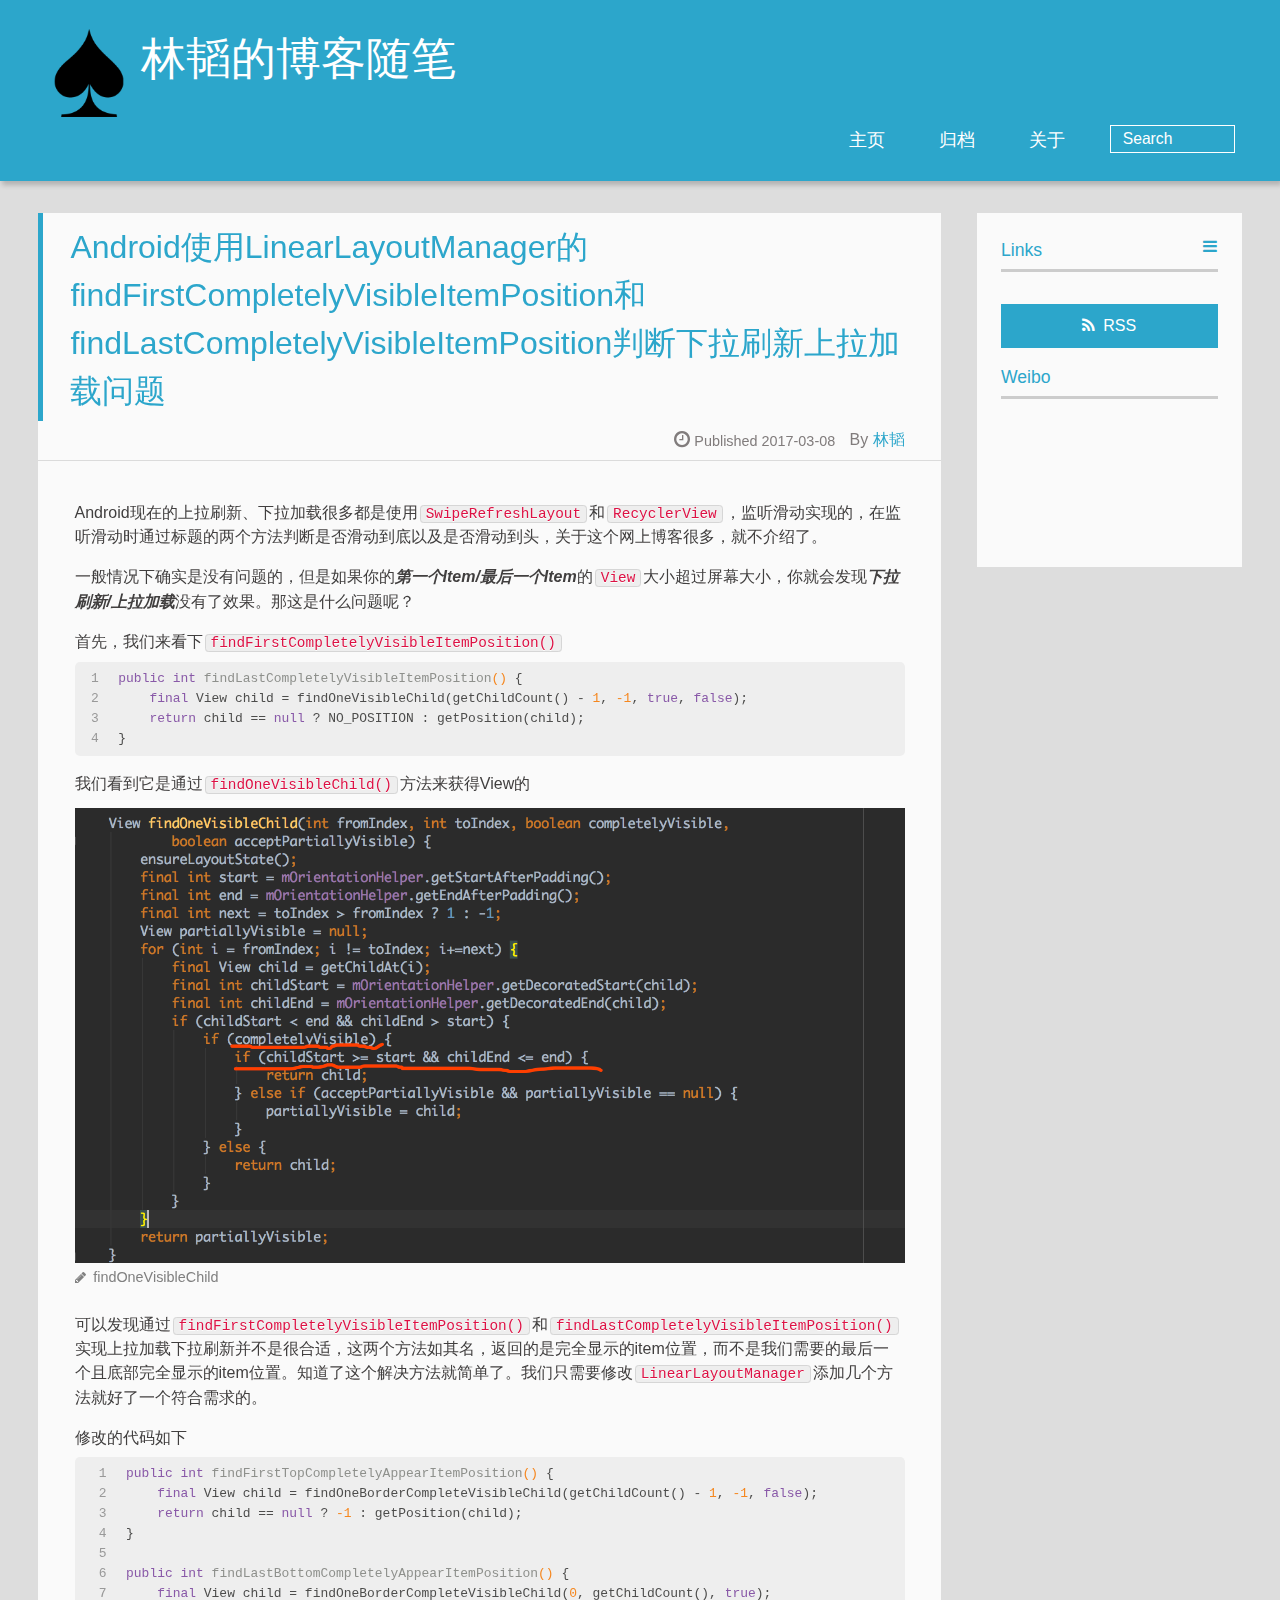
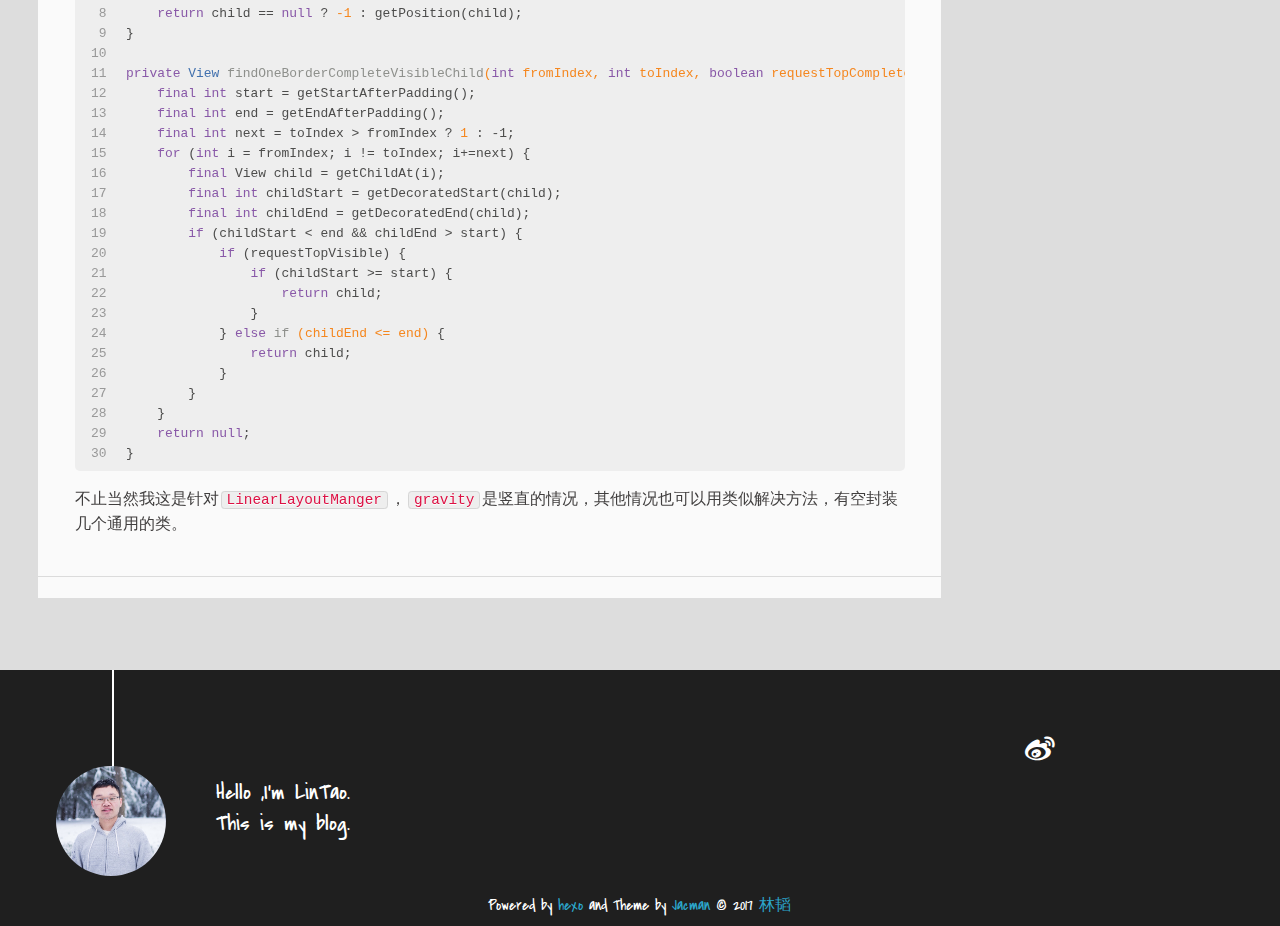
==== index.html @ a294c9fe "Site updated: 2017-03-08 02:13:47" ====
<!DOCTYPE HTML>
<html >
<head>
  <meta charset="UTF-8">
  
    <title>林韬的博客随笔</title>
    <meta name="viewport" content="width=device-width, initial-scale=1,user-scalable=no">
    
    <meta name="author" content="林韬">
    

    
    <meta property="og:type" content="website">
<meta property="og:title" content="林韬的博客随笔">
<meta property="og:url" content="http://yoursite.com/index.html">
<meta property="og:site_name" content="林韬的博客随笔">
<meta name="twitter:card" content="summary">
<meta name="twitter:title" content="林韬的博客随笔">

    
    <link rel="alternative" href="/atom.xml" title="林韬的博客随笔" type="application/atom+xml">
    
    
    <link rel="icon" href="/img/favicon.ico">
    
    
    <link rel="apple-touch-icon" href="/img/jacman.jpg">
    <link rel="apple-touch-icon-precomposed" href="/img/jacman.jpg">
    
    <link rel="stylesheet" href="/css/style.css">
</head>

  <body>
    <header>
      
<div>
		
			<div id="imglogo">
				<a href="/"><img src="/img/logo.png" alt="林韬的博客随笔" title="林韬的博客随笔"/></a>
			</div>
			
			<div id="textlogo">
				<h1 class="site-name"><a href="/" title="林韬的博客随笔">林韬的博客随笔</a></h1>
				<h2 class="blog-motto"></h2>
			</div>
			<div class="navbar"><a class="navbutton navmobile" href="#" title="Menu">
			</a></div>
			<nav class="animated">
				<ul>
					<ul>
					 
						<li><a href="/">主页</a></li>
					
						<li><a href="/archives">归档</a></li>
					
						<li><a href="/about">关于</a></li>
					
					<li>
 					
					<form class="search" action="//google.com/search" method="get" accept-charset="utf-8">
						<label>Search</label>
						<input type="search" id="search" name="q" autocomplete="off" maxlength="20" placeholder="Search" />
						<input type="hidden" name="q" value="site:yoursite.com">
					</form>
					
					</li>
				</ul>
			</nav>			
</div>
    </header>
    <div id="container">
      <div id="main">

   
    
    <article class="post-expand post" itemprop="articleBody"> 
        <header class="article-info clearfix">
  <h1 itemprop="name">
    
      <a href="/2017/03/08/Android使用LinearLayoutManager的findFirstCompletelyVisibleItemPosition和findLastCompletelyVisibleItemPosition判断下拉刷新上拉加载问题/" title="Android使用LinearLayoutManager的findFirstCompletelyVisibleItemPosition和findLastCompletelyVisibleItemPosition判断下拉刷新上拉加载问题" itemprop="url">Android使用LinearLayoutManager的findFirstCompletelyVisibleItemPosition和findLastCompletelyVisibleItemPosition判断下拉刷新上拉加载问题</a>
  </h1>
  <p class="article-author">By
       
		<a href="/about" title="林韬" target="_blank" itemprop="author">林韬</a>
		
  <p class="article-time">
    <time datetime="2017-03-07T16:48:39.000Z" itemprop="datePublished"> Published 2017-03-08</time>
    
  </p>
</header>
    <div class="article-content">
        
        <p>Android现在的上拉刷新、下拉加载很多都是使用<code>SwipeRefreshLayout</code>和<code>RecyclerView</code>，监听滑动实现的，在监听滑动时通过标题的两个方法判断是否滑动到底以及是否滑动到头，关于这个网上博客很多，就不介绍了。</p>
<p>一般情况下确实是没有问题的，但是如果你的<strong><em>第一个Item/最后一个Item</em></strong>的<code>View</code>大小超过屏幕大小，你就会发现<strong><em>下拉刷新/上拉加载</em></strong>没有了效果。那这是什么问题呢？</p>
<p>首先，我们来看下<code>findFirstCompletelyVisibleItemPosition()</code><br><figure class="highlight aspectj"><table><tr><td class="gutter"><pre><div class="line">1</div><div class="line">2</div><div class="line">3</div><div class="line">4</div></pre></td><td class="code"><pre><div class="line"><span class="keyword">public</span> <span class="function"><span class="keyword">int</span> <span class="title">findLastCompletelyVisibleItemPosition</span><span class="params">()</span> </span>&#123;</div><div class="line">    <span class="keyword">final</span> View child = findOneVisibleChild(getChildCount() - <span class="number">1</span>, <span class="number">-1</span>, <span class="keyword">true</span>, <span class="keyword">false</span>);</div><div class="line">    <span class="keyword">return</span> child == <span class="keyword">null</span> ? NO_POSITION : getPosition(child);</div><div class="line">&#125;</div></pre></td></tr></table></figure></p>
<p>我们看到它是通过<code>findOneVisibleChild()</code>方法来获得View的<br><img src="/2017/03/08/Android使用LinearLayoutManager的findFirstCompletelyVisibleItemPosition和findLastCompletelyVisibleItemPosition判断下拉刷新上拉加载问题/findOne.png" alt="findOneVisibleChild" title="findOneVisibleChild"><br>可以发现通过<code>findFirstCompletelyVisibleItemPosition()</code>和<code>findLastCompletelyVisibleItemPosition()</code>实现上拉加载下拉刷新并不是很合适，这两个方法如其名，返回的是完全显示的item位置，而不是我们需要的最后一个且底部完全显示的item位置。知道了这个解决方法就简单了。我们只需要修改<code>LinearLayoutManager</code>添加几个方法就好了一个符合需求的。</p>
<p>修改的代码如下</p>
<figure class="highlight aspectj"><table><tr><td class="gutter"><pre><div class="line">1</div><div class="line">2</div><div class="line">3</div><div class="line">4</div><div class="line">5</div><div class="line">6</div><div class="line">7</div><div class="line">8</div><div class="line">9</div><div class="line">10</div><div class="line">11</div><div class="line">12</div><div class="line">13</div><div class="line">14</div><div class="line">15</div><div class="line">16</div><div class="line">17</div><div class="line">18</div><div class="line">19</div><div class="line">20</div><div class="line">21</div><div class="line">22</div><div class="line">23</div><div class="line">24</div><div class="line">25</div><div class="line">26</div><div class="line">27</div><div class="line">28</div><div class="line">29</div><div class="line">30</div></pre></td><td class="code"><pre><div class="line"><span class="keyword">public</span> <span class="function"><span class="keyword">int</span> <span class="title">findFirstTopCompletelyAppearItemPosition</span><span class="params">()</span> </span>&#123;</div><div class="line">    <span class="keyword">final</span> View child = findOneBorderCompleteVisibleChild(getChildCount() - <span class="number">1</span>, <span class="number">-1</span>, <span class="keyword">false</span>);</div><div class="line">    <span class="keyword">return</span> child == <span class="keyword">null</span> ? <span class="number">-1</span> : getPosition(child);</div><div class="line">&#125;</div><div class="line"></div><div class="line"><span class="keyword">public</span> <span class="function"><span class="keyword">int</span> <span class="title">findLastBottomCompletelyAppearItemPosition</span><span class="params">()</span> </span>&#123;</div><div class="line">    <span class="keyword">final</span> View child = findOneBorderCompleteVisibleChild(<span class="number">0</span>, getChildCount(), <span class="keyword">true</span>);</div><div class="line">    <span class="keyword">return</span> child == <span class="keyword">null</span> ? <span class="number">-1</span> : getPosition(child);</div><div class="line">&#125;</div><div class="line"></div><div class="line"><span class="keyword">private</span> <span class="function">View <span class="title">findOneBorderCompleteVisibleChild</span><span class="params">(<span class="keyword">int</span> fromIndex, <span class="keyword">int</span> toIndex, <span class="keyword">boolean</span> requestTopCompleteVisible)</span> </span>&#123;</div><div class="line">    <span class="keyword">final</span> <span class="keyword">int</span> start = getStartAfterPadding();</div><div class="line">    <span class="keyword">final</span> <span class="keyword">int</span> end = getEndAfterPadding();</div><div class="line">    <span class="keyword">final</span> <span class="keyword">int</span> next = toIndex &gt; fromIndex ? <span class="number">1</span> : -1;</div><div class="line">    <span class="keyword">for</span> (<span class="keyword">int</span> i = fromIndex; i != toIndex; i+=next) &#123;</div><div class="line">        <span class="keyword">final</span> View child = getChildAt(i);</div><div class="line">        <span class="keyword">final</span> <span class="keyword">int</span> childStart = getDecoratedStart(child);</div><div class="line">        <span class="keyword">final</span> <span class="keyword">int</span> childEnd = getDecoratedEnd(child);</div><div class="line">        <span class="keyword">if</span> (childStart &lt; end &amp;&amp; childEnd &gt; start) &#123;</div><div class="line">            <span class="keyword">if</span> (requestTopVisible) &#123;</div><div class="line">                <span class="keyword">if</span> (childStart &gt;= start) &#123;</div><div class="line">                    <span class="keyword">return</span> child;</div><div class="line">                &#125;</div><div class="line">            &#125; <span class="function"><span class="keyword">else</span> <span class="title">if</span> <span class="params">(childEnd &lt;= end)</span> </span>&#123;</div><div class="line">                <span class="keyword">return</span> child;</div><div class="line">            &#125;</div><div class="line">        &#125; </div><div class="line">    &#125;</div><div class="line">    <span class="keyword">return</span> <span class="keyword">null</span>;</div><div class="line">&#125;</div></pre></td></tr></table></figure>
<p>不止当然我这是针对<code>LinearLayoutManger</code>，<code>gravity</code>是竖直的情况，其他情况也可以用类似解决方法，有空封装几个通用的类。</p>

        
        
        <p class="article-more-link">
          
       </p>
    </div>
    <footer class="article-footer clearfix">
<div class="article-catetags">


</div>




<div class="comments-count">
	
</div>

</footer>


    </article>







</div>
      <div class="openaside"><a class="navbutton" href="#" title="Show Sidebar"></a></div>

<div id="asidepart">
<div class="closeaside"><a class="closebutton" href="#" title="Hide Sidebar"></a></div>
<aside class="clearfix">

  


  

  

  <div class="linkslist">
  <p class="asidetitle">Links</p>
    <ul>
        
    </ul>
</div>

  


  <div class="rsspart">
	<a href="/atom.xml" target="_blank" title="rss">RSS</a>
</div>

  <div class="weiboshow">
  <p class="asidetitle">Weibo</p>
    <iframe width="100%" height="119" class="share_self"  frameborder="0" scrolling="no" src="http://widget.weibo.com/weiboshow/index.php?language=&width=0&height=119&fansRow=2&ptype=1&speed=0&skin=9&isTitle=1&noborder=1&isWeibo=0&isFans=0&uid=null&verifier=b3593ceb&dpc=1"></iframe>
</div>


</aside>
</div>
    </div>
    <footer><div id="footer" >
	
	<div class="line">
		<span></span>
		<div class="author"></div>
	</div>
	
	
	<section class="info">
		<p> Hello ,I&#39;m LinTao. <br/>
			This is my blog.</p>
	</section>
	 
	<div class="social-font" class="clearfix">
		
		<a href="http://weibo.com/5182985336" target="_blank" class="icon-weibo" title="微博"></a>
		
		
		
		
		
		
		
		
		
		
	</div>
			
		

		<p class="copyright">
		Powered by <a href="http://hexo.io" target="_blank" title="hexo">hexo</a> and Theme by <a href="https://github.com/wuchong/jacman" target="_blank" title="Jacman">Jacman</a> © 2017 
		
		<a href="/about" target="_blank" title="林韬">林韬</a>
		
		
		</p>
</div>
</footer>
    <script src="/js/jquery-2.0.3.min.js"></script>
<script src="/js/jquery.imagesloaded.min.js"></script>
<script src="/js/gallery.js"></script>
<script src="/js/jquery.qrcode-0.12.0.min.js"></script>

<script type="text/javascript">
$(document).ready(function(){ 
  $('.navbar').click(function(){
    $('header nav').toggleClass('shownav');
  });
  var myWidth = 0;
  function getSize(){
    if( typeof( window.innerWidth ) == 'number' ) {
      myWidth = window.innerWidth;
    } else if( document.documentElement && document.documentElement.clientWidth) {
      myWidth = document.documentElement.clientWidth;
    };
  };
  var m = $('#main'),
      a = $('#asidepart'),
      c = $('.closeaside'),
      o = $('.openaside');
  c.click(function(){
    a.addClass('fadeOut').css('display', 'none');
    o.css('display', 'block').addClass('fadeIn');
    m.addClass('moveMain');
  });
  o.click(function(){
    o.css('display', 'none').removeClass('beforeFadeIn');
    a.css('display', 'block').removeClass('fadeOut').addClass('fadeIn');      
    m.removeClass('moveMain');
  });
  $(window).scroll(function(){
    o.css("top",Math.max(80,260-$(this).scrollTop()));
  });
  
  $(window).resize(function(){
    getSize(); 
    if (myWidth >= 1024) {
      $('header nav').removeClass('shownav');
    }else{
      m.removeClass('moveMain');
      a.css('display', 'block').removeClass('fadeOut');
      o.css('display', 'none');
        
    }
  });
});
</script>










<link rel="stylesheet" href="/fancybox/jquery.fancybox.css" media="screen" type="text/css">
<script src="/fancybox/jquery.fancybox.pack.js"></script>
<script type="text/javascript">
$(document).ready(function(){ 
  $('.article-content').each(function(i){
    $(this).find('img').each(function(){
      if ($(this).parent().hasClass('fancybox')) return;
      var alt = this.alt;
      if (alt) $(this).after('<span class="caption">' + alt + '</span>');
      $(this).wrap('<a href="' + this.src + '" title="' + alt + '" class="fancybox"></a>');
    });
    $(this).find('.fancybox').each(function(){
      $(this).attr('rel', 'article' + i);
    });
  });
  if($.fancybox){
    $('.fancybox').fancybox();
  }
}); 
</script>



<!-- Analytics Begin -->



<script>
var _hmt = _hmt || [];
(function() {
  var hm = document.createElement("script");
  hm.src = "//hm.baidu.com/hm.js?e6d1f421bbc9962127a50488f9ed37d1";
  var s = document.getElementsByTagName("script")[0]; 
  s.parentNode.insertBefore(hm, s);
})();
</script>



<!-- Analytics End -->

<!-- Totop Begin -->

	<div id="totop">
	<a title="Back to Top"><img src="/img/scrollup.png"/></a>
	</div>
	<script src="/js/totop.js"></script>

<!-- Totop End -->

<!-- MathJax Begin -->
<!-- mathjax config similar to math.stackexchange -->


<!-- MathJax End -->

<!-- Tiny_search Begin -->

<!-- Tiny_search End -->

  </body>
 </html>
---- css/style.css ----
html,body,div,span,applet,object,iframe,h1,h2,h3,h4,h5,h6,p,blockquote,pre,a,abbr,acronym,address,big,cite,code,del,dfn,em,img,ins,kbd,q,s,samp,small,strike,strong,sub,sup,tt,var,dl,dt,dd,ol,ul,li,fieldset,form,label,legend,table,caption,tbody,tfoot,thead,tr,th,td{margin:0;padding:0;border:0;outline:0;font-weight:inherit;font-style:inherit;font-family:inherit;font-size:100%;vertical-align:baseline}body{line-height:1;color:#000;background:#fff}ol,ul{list-style:none}table{border-collapse:separate;border-spacing:0;vertical-align:middle}caption,th,td{text-align:left;font-weight:normal;vertical-align:middle}a img{border:none}/* custom Font*/
@font-face{font-family:"covered_by_your_graceregular";font-weight:normal;font-style:normal;src:url("../font/coveredbyyourgrace-webfont.eot");src:url("../font/coveredbyyourgrace-webfont.eot?#iefix") format('embedded-opentype'),url("../font/coveredbyyourgrace-webfont.svg#covered_by_your_graceregular") format('svg'),url("../font/coveredbyyourgrace-webfont.woff") format('woff'),url("../font/coveredbyyourgrace-webfont.ttf") format('truetype')}/* icon Font */
@font-face{font-family:"FontAwesome";font-style:normal;font-weight:normal;src:url("../font/fontawesome-webfont.eot?v=#4.0.3");src:url("../font/fontawesome-webfont.eot?#iefix&v=#4.0.3") format("embedded-opentype"),url("../font/fontawesome-webfont.woff?v=#4.0.3") format("woff"),url("../font/fontawesome-webfont.ttf?v=#4.0.3") format("truetype"),url("../font/fontawesome-webfont.svg#fontawesomeregular?v=#4.0.3") format("svg")}@font-face{font-family:"fontdiao";font-weight:normal;font-style:normal;src:url("../font/fontdiao.eot");src:url("../font/fontdiao.eot?#iefix") format('embedded-opentype'),url("../font/fontdiao.svg#fontdiao") format('svg'),url("../font/fontdiao.woff") format('woff'),url("../font/fontdiao.ttf") format('truetype')}/* Public style */
*{-webkit-margin-before:0;-webkit-margin-after:0}body{background:#ddd;font-family:"Helvetica Neue","Helvetica","Microsoft YaHei","WenQuanYi Micro Hei",Arial,sans-serif;font-size:100%;color:#817c7c;line-height:1.5;min-height:100vh;display:-webkit-flex;display:-webkit-box;display:-moz-box;display:-webkit-flex;display:-ms-flexbox;display:box;display:flex;-webkit-flex-direction:column;-webkit-box-orient:vertical;-moz-box-orient:vertical;-o-box-orient:vertical;-webkit-flex-direction:column;-ms-flex-direction:column;flex-direction:column}iframe{margin-top:10px}small{font-size:80%}sub,sup{font-size:75%;line-height:0;position:relative;vertical-align:baseline}sup{top:-.5em;padding-left:.3em}sub{bottom:-.25em}a{text-decoration:none;color:#817c7c;}a:hover,a:focus{outline:0;text-decoration:none;-webkit-transition:color 0.25s, background 0.5s;-moz-transition:color 0.25s, background 0.5s;-o-transition:color 0.25s, background 0.5s;-ms-transition:color 0.25s, background 0.5s;transition:color 0.25s, background 0.5s}a:hover:before{-webkit-transition:color 0.25s, background 0.5s;-moz-transition:color 0.25s, background 0.5s;-o-transition:color 0.25s, background 0.5s;-ms-transition:color 0.25s, background 0.5s;transition:color 0.25s, background 0.5s}input:focus{outline:none}input,button{margin:0;padding:0;}input::-moz-focus-inner,button::-moz-focus-inner{border:0;padding:0}h1{font-size:1.5em}.fa{display:inline-block;font-family:FontAwesome;font-style:normal;font-weight:normal;line-height:1;-webkit-font-smoothing:antialiased;-moz-osx-font-smoothing:grayscale}.clearfix{zoom:1}.clearfix:before,.clearfix:after{content:"";display:table}.clearfix:after{clear:both}::-webkit-input-placeholder{color:#fff;padding:2px 0 0 4px}::-moz-placeholder{color:#fff;padding:2px 0 0 4px}:-ms-input-placeholder{color:#fff;padding:2px 0 0 4px}::-webkit-input-placeholder::before{font-family:"FontAwesome";-webkit-font-smoothing:antialiased;-moz-osx-font-smoothing:grayscale;content:"\f002";padding-right:4px}::-moz-placeholder:before{font-family:"FontAwesome";-webkit-font-smoothing:antialiased;-moz-osx-font-smoothing:grayscale;content:"\f002";padding-right:4px}:-ms-input-placeholder::before{font-family:"FontAwesome";-webkit-font-smoothing:antialiased;-moz-osx-font-smoothing:grayscale;content:"\f002";padding-right:4px}input[type="search"]::-webkit-search-cancel-button,input[type="search"]::-webkit-search-decoration{-webkit-appearance:none}::-webkit-search-cancel-button:after{font-family:"FontAwesome";-webkit-font-smoothing:antialiased;-moz-osx-font-smoothing:grayscale;content:'\f00d';color:#fff;padding-right:4px}/* css3 animate */
.animated{-webkit-animation-fill-mode:both;-moz-animation-fill-mode:both;-o-animation-fill-mode:both;-ms-animation-fill-mode:both;animation-fill-mode:both;-webkit-animation-duration:1s;-moz-animation-duration:1s;-o-animation-duration:1s;-ms-animation-duration:1s;animation-duration:1s}@-webkit-keyframes fadeIn{0%{opacity:0;-ms-filter:"progid:DXImageTransform.Microsoft.Alpha(Opacity=0)";filter:alpha(opacity=0)}100%{opacity:1;-ms-filter:none;filter:none}}.fadeIn{-webkit-animation-name:fadeIn;-moz-animation-name:fadeIn;-o-animation-name:fadeIn;-ms-animation-name:fadeIn;animation-name:fadeIn}.fadeOut{-webkit-animation-name:fadeOut;-moz-animation-name:fadeOut;-o-animation-name:fadeOut;-ms-animation-name:fadeOut;animation-name:fadeOut}@-moz-keyframes fadeInDown{0%{opacity:0;-ms-filter:"progid:DXImageTransform.Microsoft.Alpha(Opacity=0)";filter:alpha(opacity=0);-webkit-transform:translateY(-20px);-moz-transform:translateY(-20px);-o-transform:translateY(-20px);-ms-transform:translateY(-20px);transform:translateY(-20px)}100%{opacity:1;-ms-filter:none;filter:none;-webkit-transform:translateY(0);-moz-transform:translateY(0);-o-transform:translateY(0);-ms-transform:translateY(0);transform:translateY(0)}}@-webkit-keyframes fadeInDown{0%{opacity:0;-ms-filter:"progid:DXImageTransform.Microsoft.Alpha(Opacity=0)";filter:alpha(opacity=0);-webkit-transform:translateY(-20px);-moz-transform:translateY(-20px);-o-transform:translateY(-20px);-ms-transform:translateY(-20px);transform:translateY(-20px)}100%{opacity:1;-ms-filter:none;filter:none;-webkit-transform:translateY(0);-moz-transform:translateY(0);-o-transform:translateY(0);-ms-transform:translateY(0);transform:translateY(0)}}@-o-keyframes fadeInDown{0%{opacity:0;-ms-filter:"progid:DXImageTransform.Microsoft.Alpha(Opacity=0)";filter:alpha(opacity=0);-webkit-transform:translateY(-20px);-moz-transform:translateY(-20px);-o-transform:translateY(-20px);-ms-transform:translateY(-20px);transform:translateY(-20px)}100%{opacity:1;-ms-filter:none;filter:none;-webkit-transform:translateY(0);-moz-transform:translateY(0);-o-transform:translateY(0);-ms-transform:translateY(0);transform:translateY(0)}}@keyframes fadeInDown{0%{opacity:0;-ms-filter:"progid:DXImageTransform.Microsoft.Alpha(Opacity=0)";filter:alpha(opacity=0);-webkit-transform:translateY(-20px);-moz-transform:translateY(-20px);-o-transform:translateY(-20px);-ms-transform:translateY(-20px);transform:translateY(-20px)}100%{opacity:1;-ms-filter:none;filter:none;-webkit-transform:translateY(0);-moz-transform:translateY(0);-o-transform:translateY(0);-ms-transform:translateY(0);transform:translateY(0)}}body >header{width:100%;-webkit-box-shadow:2px 4px 5px rgba(3,3,3,0.2);box-shadow:2px 4px 5px rgba(3,3,3,0.2);background:url("../") center #2ca6cb;color:#fff;padding:1em 0 .8em;}@media only screen and (min-width:1024px){body >header{padding:1.8em 0 1.5em}}body >header >div{width:95%;margin:0 auto;position:relative;overflow:hidden;}@media only screen and (min-width:1024px){body >header >div{width:93%}}body >header a{display:block;color:#fff}#imglogo{float:left;width:4em;height:4em;}@media only screen and (min-width:768px){#imglogo{width:5em}}@media only screen and (min-width:1024px){#imglogo{width:5.5em}}#imglogo img{width:4em;}@media only screen and (min-width:768px){#imglogo img{width:5em}}@media only screen and (min-width:1024px){#imglogo img{width:5.5em}}#textlogo{float:left;width:75%;margin-left:.5em;}#textlogo h1.site-name{width:86%;font-family:"covered_by_your_graceregular";font-size:200%;line-height:1.5;-webkit-font-smoothing:antialiased;-moz-osx-font-smoothing:grayscale;}@media only screen and (min-width:768px){#textlogo h1.site-name{font-size:240%}}@media only screen and (min-width:1024px){#textlogo h1.site-name{font-size:280%}}#textlogo h2.blog-motto{font-size:.7em;font-weight:normal;}@media only screen and (min-width:768px){#textlogo h2.blog-motto{font-size:100%}}@media only screen and (min-width:1024px){#textlogo h2.blog-motto{font-size:110%}}.navbar{position:absolute;width:2em;right:0;top:1em;padding:.5em;}@media only screen and (min-width:1024px){.navbar{display:none}}.navbutton::before{font-family:"FontAwesome";-webkit-font-smoothing:antialiased;-moz-osx-font-smoothing:grayscale;content:"\f0c9"}.navmobile::before{padding-left:1em}header nav{float:left;width:100%;font-size:112.5%;padding-top:.5em;max-height:.01em;-webkit-transition:max-height 1s ease-out;-moz-transition:max-height 1s ease-out;-o-transition:max-height 1s ease-out;-ms-transition:max-height 1s ease-out;transition:max-height 1s ease-out;}@media only screen and (min-width:568px){header nav{width:50%}}@media only screen and (min-width:1024px){header nav{float:right;width:auto;margin-top:1em;max-height:none}}@media only screen and (min-width:1024px){header nav ul{float:right}}@media only screen and (min-width:1024px){header nav ul li{float:left}}header nav ul li a{padding:.2em 0 .2em 1em;}@media only screen and (min-width:1024px){header nav ul li a{padding:.2em 1.5em}}header nav ul li a:hover{background:#1b7f9e;color:#e9cd4c}.shownav{max-height:40em}.search{padding:.1em 0 0 1em;}.search input{-webkit-appearance:textfield;font-size:.87em;line-height:1.7;border:1px solid #fff;color:#fff;background:transparent;width:80%;padding-left:.5em;}@media only screen and (min-width:1024px){.search input{width:8em;-webkit-transition:0.5s width;-moz-transition:0.5s width;-o-transition:0.5s width;-ms-transition:0.5s width;transition:0.5s width}.search input:focus{width:15em}}.search label{display:none}/* index layout */
#container{-webkit-flex:1;width:95%;margin:0 auto;overflow:hidden;}@media only screen and (min-width:768px){#container{width:96%}}@media only screen and (min-width:1024px){#container{width:94%}}@media only screen and (min-width:1560px){#container{width:82%}}#main{margin:1em 0 0;line-height:1.8;}@media only screen and (min-width:1024px){#main{margin:2em 0 0;width:75%;float:left;-webkit-transition:margin 0.5s ease-out;-moz-transition:margin 0.5s ease-out;-o-transition:margin 0.5s ease-out;-ms-transition:margin 0.5s ease-out;transition:margin 0.5s ease-out}}#main section.post{background:#fafafa;margin-bottom:.125em;}#main section.post a{display:block;border-left:.5em solid #ccc;-webkit-transition:border-left 0.45s;-moz-transition:border-left 0.45s;-o-transition:border-left 0.45s;-ms-transition:border-left 0.45s;transition:border-left 0.45s;padding:.5em;}@media only screen and (min-width:768px){#main section.post a{padding:1em}}#main section.post a:hover{border-left:.5em solid #2ca6cb}#main section.post a h1{color:#2ca6cb;line-height:2}#main section.post a p{color:#817c7c}#main section.post a time{color:#817c7c;display:block;margin:.5em 0;font-size:.9em}#main article.post-expand{background:#fafafa;margin-bottom:3.5em;}#main article.post-expand .img-logo{max-width:180px;max-height:96px;display:block !important;margin-right:.7em;margin-left:.7em;padding:0;float:right;clear:right}#main article.post-expand .img-topic{max-width:300px;max-height:1800px;display:block !important;margin-left:.7em;margin-right:.7em;padding:0;float:right;clear:right}#main article.post-expand .article-more-link a{display:inline-block;line-height:1em;padding:6px 15px;border-radius:15px;background:#ddd;color:#817c7c;text-decoration:none;}#main article.post-expand .article-more-link a:hover{background:#2ca6cb;color:#fff;text-decoration:none}#archive-page section.post a{font-size:.9em;padding:.5em !important;}@media only screen and (min-width:768px){#archive-page section.post a time{padding-left:1em}}.moveMain{margin-left:10% !important}.unexpand .prev{border-left:.5em solid #ccc;}.unexpand .prev:hover{border-left:.5em solid #2ca6cb}#page-nav{background:#fafafa;text-align:center;overflow:hidden;}#page-nav a{display:inline-block;padding:.5em 1em}#page-nav a{color:#2ca6cb;}#page-nav a:hover{background:#ccc;color:#2ca6cb}#page-nav .prev{float:left;-webkit-transition:border-left 0.5s;-moz-transition:border-left 0.5s;-o-transition:border-left 0.5s;-ms-transition:border-left 0.5s;transition:border-left 0.5s;}#page-nav .prev span:before{font-family:"FontAwesome";-webkit-font-smoothing:antialiased;-moz-osx-font-smoothing:grayscale;content:"\f053";padding-right:.5em}#page-nav .next{float:right;}#page-nav .next span:before{font-family:"FontAwesome";-webkit-font-smoothing:antialiased;-moz-osx-font-smoothing:grayscale;content:"\f054";padding-left:.5em}#page-nav .page-number{display:none;padding:.5em 1em;}@media only screen and (min-width:768px){#page-nav .page-number{display:inline-block}}#page-nav .current{color:#b8b8b8;font-weight:bold}#page-nav .space{color:#2ca6cb}/* page layout */
@media only screen and (min-width:1024px){.page{margin-left:10% !important}}/* archive layout */
.category-icon:before,.tag-icon:before,.archive-icon:before{font-family:"FontAwesome";-webkit-font-smoothing:antialiased;-moz-osx-font-smoothing:grayscale;color:#ccc;font-size:100%;padding-right:.3em}.category-icon:before{content:"\f07b"}.tag-icon:before{content:"\f02c"}.archive-icon:before{content:"\f187"}.archive-title{margin:1em 0;padding:2em;background:#fafafa;border-left:.5em solid #ccc;}@media only screen and (min-width:1024px){.archive-title{margin:2em 0;width:18.5%;padding-left:.5%;float:left}}.archive-title h2{width:90%;color:#2ca6cb;font-size:120%}.archive-title a{color:#2ca6cb;-webkit-transition:color 0.5s;-moz-transition:color 0.5s;-o-transition:color 0.5s;-ms-transition:color 0.5s;transition:color 0.5s;}.archive-title a:hover{color:#2ca6cb;-webkit-transition:color 0.5s;-moz-transition:color 0.5s;-o-transition:color 0.5s;-ms-transition:color 0.5s;transition:color 0.5s}.current{color:#ea6753 !important}@media only screen and (min-width:768px){.archive-part{min-height:200px}}@media only screen and (min-width:1024px){.archive-part{float:right;margin-left:2% !important}}.archive-part section.post{width:100%;}.archive-part section.post time{font-size:1.1em !important;float:left;}@media only screen and (max-width:568px){.archive-part section.post time{width:100%}}@media only screen and (min-width:568px){.archive-part section.post time{width:20%}}@media only screen and (min-width:768px){.archive-nav{width:100%;float:left;margin-top:1em}}/* tags&categories layout */
.all-list-box{min-height:400px}.post,.page,.link,.photo{background:#fafafa;}.post a,.page a,.link a,.photo a{color:#2ca6cb;}.post a:hover,.page a:hover,.link a:hover,.photo a:hover{color:#ea6753}@media only screen and (min-width:768px){article header.article-info{border-bottom:1px solid #dbdbdb}}article header.article-info >h1{padding:.2em 3%;font-size:170%;line-height:1.5;word-wrap:break-word;word-break:normal;-webkit-font-smoothing:antialiased;-moz-osx-font-smoothing:grayscale;border-left:5px solid #2ca6cb}@media only screen and (min-width:1024px){article header.article-info >h1{font-size:200%;padding-top:.3em}}article header.article-info >p.article-author{padding:.3em 4% .3em 0;text-align:right;border-bottom:1px solid #dbdbdb;}@media only screen and (min-width:768px){article header.article-info >p.article-author{float:right;border-bottom:none}}article header.article-info >p.article-time{padding-top:.5em;font-size:.8em;text-align:center;margin-bottom:-2.7em;}@media only screen and (min-width:768px){article header.article-info >p.article-time{float:right;margin-right:1em;padding-top:.1em;font-size:.9em}}article header.article-info >p.article-time:before{font-family:"FontAwesome";font-size:130%;content:"\f017";-webkit-font-smoothing:antialiased;-moz-osx-font-smoothing:grayscale}article .article-content{padding:1.5em 4%;color:#413f3f;font-size:100%;}article .article-content:before,article .article-content:after{content:"";display:block;clear:both}article .article-content .kb{padding:.1em .6em;border:1px solid #ccc;background-color:code-color;color:#8f8f8f;-webkit-box-shadow:0 1px 0 rgba(0,0,0,0.2),0 0 0 2px #fff inset;box-shadow:0 1px 0 rgba(0,0,0,0.2),0 0 0 2px #fff inset;border-radius:3px;display:inline-block;margin:0 .1em;text-shadow:0 1px 0 #fff;line-height:1.5;white-space:nowrap}article .article-content h1,article .article-content h2{font-size:180%;line-height:1.2em;padding-bottom:.3em;margin-top:1.5em;border-bottom:2px solid #dbdbdb}article .article-content h3{font-size:140%;line-height:1em;margin-top:1.3em}article .article-content h4,article .article-content h5,article .article-content h6{font-size:140%}article .article-content h1,article .article-content h2,article .article-content h3,article .article-content h4,article .article-content h5,article .article-content h6{color:#333;-webkit-font-smoothing:antialiased;-moz-osx-font-smoothing:grayscale;}article .article-content h1 >code,article .article-content h2 >code,article .article-content h3 >code,article .article-content h4 >code,article .article-content h5 >code,article .article-content h6 >code{color:#a3a3a3}article .article-content hr{border:1px solid #dbdbdb}article .article-content strong{font-weight:bold}article .article-content em{font-style:italic}article .article-content acronym,article .article-content abbr{border-bottom:1px dotted}article .article-content blockquote{border-left:.2em solid #2ca6cb;margin:.65em 0 .65em 1%;padding-left:1%;line-height:1.5;font-size:100%;color:#808080;}article .article-content blockquote footer{background:#fafafa;padding:0;margin:0;font-size:80%;line-height:1em}article .article-content blockquote cite{font-style:italic;padding-left:.5em}article .article-content ul,article .article-content ol{padding-left:1.5em;font-size:100%;padding-top:.7em;}@media only screen and (min-width:768px){article .article-content ul,article .article-content ol{padding-left:1.5em}}article .article-content ul li{list-style:disc;text-align:match-parent}article .article-content ol li{list-style-type:decimal}article .article-content dl dt{font-weight:blod}article .article-content ul li>code,article .article-content ol li>code,article .article-content p code,article .article-content strong code,article .article-content em code,article .article-content table th>code,article .article-content table td>code{font-family:Monaco,Menlo,Consolas,Courier New,monospace;background:#eee;color:#d14;border:1px solid #d6d6d6;padding:0 5px;margin:0 2px;font-size:90%;white-space:nowrap;text-shadow:0 1px #fff;-webkit-border-radius:.25em;border-radius:.25em}article .article-content p{line-height:1.5;margin-top:.7em;}@media only screen and (min-width:1024px){article .article-content p{margin-top:1em}}article .article-content img,article .article-content video,article .article-content figure img{max-width:100%;height:auto;vertical-align:middle;padding-top:.5em;}@media only screen and (min-width:1024px){article .article-content img,article .article-content video,article .article-content figure img{padding-top:.7em}}article .article-content .img-topic,article .article-content .img-logo{display:none}article .article-content .img-center{display:block;margin:auto}article .article-content .img-shadow{-webkit-box-shadow:0 0 2px 3px #ddd;box-shadow:0 0 2px 3px #ddd}article .article-content figcaption,article .article-content .caption{display:block;margin-top:.3em;color:#808080;position:relative;font-size:.9em;padding-left:1.3em;}article .article-content figcaption:before,article .article-content .caption:before{content:'\f040';position:absolute;font:.9em "FontAwesome";position:absolute;left:0;top:.3em}article .article-content .video-container{position:relative;padding-top:56%;height:0;overflow:hidden;}article .article-content .video-container iframe,article .article-content .video-container object,article .article-content .video-container embed{position:absolute;top:0;left:0;width:100%;height:100%;margin-top:0}article .article-content table{max-width:100%;border-collapse:collapse;border-spacing:0;margin-top:1em;}article .article-content table th{font-weight:bold;border-bottom:2px solid #dbdbdb;padding:.5em;line-height:1.3em}article .article-content table td{border-bottom:1px solid #dbdbdb;padding:.5em;line-height:1.3em}article .article-content .pullquote{text-align:left;width:45%;margin:0;border:none}article .article-content .left{margin-left:.5em;margin-right:1em;float:left}article .article-content .right{margin-right:.5em;margin-left:1em;float:right}footer.article-footer{background:#fafafa;padding:0 4%;margin:0;border-top:1px solid #dbdbdb}.article-share{float:right;width:100%;}@media only screen and (min-width:568px){.article-share{width:60%}}@media only screen and (min-width:768px){.article-share{width:16.5em}}.article-share .share-jiathis{padding:.5em 0;margin-top:.3em}.share span{float:right;height:3em;width:1em;margin-right:.5em;position:relative;color:#d6d6d6;}.share span:before{font-family:"FontAwesome";content:"\f064";font-size:1em;-webkit-font-smoothing:antialiased;-moz-osx-font-smoothing:grayscale;width:1.5em;height:1.5em;position:absolute;top:50%;left:50%;margin-top:-.75em;margin-left:-.75em}.share a{float:right;width:3em;height:3em;display:block;position:relative;}.share a:before{font-size:1.2em;font-family:"FontAwesome";text-align:center;color:#817c7c;-webkit-font-smoothing:antialiased;-moz-osx-font-smoothing:grayscale;width:1.5em;height:1.5em;position:absolute;top:50%;left:50%;margin-top:-.75em;margin-left:-.75em}.share a:hover:before{color:#fff}.article-share-twitter:before{content:"\f099"}.article-share-twitter:hover{background:#00aced;text-shadow:0 1px #008abe}.article-share-facebook:before{content:"\f09a"}.article-share-facebook:hover{background:#3b5998;text-shadow:0 1px #2f477a}.article-share-weibo:before{content:"\f18a"}.article-share-weibo:hover{background:#c64d3e;text-shadow:0 1px #a13c2f}.article-share-qrcode:before{font-family:"fontdiao" !important;content:"\f132"}.article-share-qrcode:hover{background:#49ae0f;text-shadow:0 1px #3a8b0c}.article-share-renren:before{content:"\f18b"}.article-share-renren:hover{background:#369;text-shadow:0 1px #29527a}.article-back-to-top:before{content:"\f062"}.article-back-to-top:hover{background:#762c54;text-shadow:0 1px #5e2343}.hoverqrcode{background:#fff;border:3px solid #2ca6cb;border-radius:10px;display:inline-block;position:absolute}.overlay{display:none !important}.comments-count{color:#d6d6d6;margin-top:.3em;padding:.5em 0;float:right;}.comments-count span:before{font-family:"FontAwesome";-webkit-font-smoothing:antialiased;-moz-osx-font-smoothing:grayscale;content:"\f075"}@media only screen and (max-width:568px){.comments-count{float:left}}.comments-count-link{padding:.5em;margin:0 .3em;}.comments-count-link:hover{color:#fff !important;background:#2ca6cb}.article-tags,.article-categories{padding:.5em 0;float:left;}@media only screen and (max-width:568px){.article-tags,.article-categories{margin-right:1em !important}}.article-tags{color:#d6d6d6;}@media only screen and (max-width:568px){.article-tags{margin-left:0}}.article-tags span{position:relative;float:left;width:1em;height:2em;margin-right:.5em;}.article-tags span:before{font-family:"FontAwesome";-webkit-font-smoothing:antialiased;-moz-osx-font-smoothing:grayscale;width:1.2em;height:1.2em;position:absolute;top:50%;left:50%;margin-top:-.6em;margin-left:-.6em;content:"\f02c"}.article-tags a{float:left;padding:0 .3em;margin:.3em;background:#e6e6e6;}.article-tags a:hover{color:#fff;background:#2ca6cb}.article-categories{color:#d6d6d6;margin-top:.3em;margin-right:3em;}.article-categories span:before{font-family:"FontAwesome";-webkit-font-smoothing:antialiased;-moz-osx-font-smoothing:grayscale;content:"\f07b"}.article-category-link{padding:.5em;margin:0 .3em;}.article-category-link:hover{color:#fff !important;background:#2ca6cb}.article-nav{padding:0 10%;}@media only screen and (min-width:768px){.article-nav{padding:0 4%}}.article-nav strong{font-size:1em;font-weight:bold}.article-nav a{display:block;overflow:hidden}.article-nav .prev a:hover,.article-nav .next a:hover{background:#2ca6cb;color:#fff}.article-nav .prev{width:100%;float:left;}.article-nav .prev strong{padding-left:1.8em}.article-nav .prev span:before{font-family:"FontAwesome";-webkit-font-smoothing:antialiased;-moz-osx-font-smoothing:grayscale;content:"\f053";padding-right:.5em}@media only screen and (min-width:768px){.article-nav .prev{width:45%;float:left}}.article-nav .next{width:100%;float:left;text-align:left;}.article-nav .next strong{padding-left:1.5em}.article-nav .next span:before{font-family:"FontAwesome";-webkit-font-smoothing:antialiased;-moz-osx-font-smoothing:grayscale;content:"\f054";padding-right:.5em}@media only screen and (min-width:768px){.article-nav .next{width:45%;float:right;text-align:right}.article-nav .next strong{padding-right:1.8em}.article-nav .next span:before{content:none}.article-nav .next span:after{font-family:"FontAwesome";-webkit-font-smoothing:antialiased;-moz-osx-font-smoothing:grayscale;content:"\f054";padding-left:.5em}}section.comment{padding:0 4%;margin:1em 0}.toc-article{background:#eee;margin:1.6em 0 0 2em;padding:1em;-webkit-border-radius:4px;border-radius:4px;border:1px solid #ddd;}.toc-article strong{padding:.3em 0}.toc-article ul li{list-style:disc;text-align:match-parent;margin:.5em 0}.toc-article ol li{list-style-type:decimal;margin:.5em 0}#toc{line-height:1.3em;font-size:.8em;float:right;}#toc .toc{padding:0;}#toc .toc li{list-style-type:none}#toc .toc-child{padding-left:1.5em;padding-top:0}#toc.toc-aside{display:none;width:13%;position:fixed;right:2%;top:320px;overflow:hidden;line-height:1.5em;font-size:1em;color:#333;opacity:.6;-ms-filter:"progid:DXImageTransform.Microsoft.Alpha(Opacity=60)";filter:alpha(opacity=60);-webkit-transition:opacity 1s ease-out;-moz-transition:opacity 1s ease-out;-o-transition:opacity 1s ease-out;-ms-transition:opacity 1s ease-out;transition:opacity 1s ease-out;}#toc.toc-aside strong{padding:.3em 0;color:#817c7c}#toc.toc-aside:hover{-webkit-transition:opacity 0.3s ease-out;-moz-transition:opacity 0.3s ease-out;-o-transition:opacity 0.3s ease-out;-ms-transition:opacity 0.3s ease-out;transition:opacity 0.3s ease-out;opacity:1;-ms-filter:none;filter:none}#toc.toc-aside a{-webkit-transition:color 1s ease-out;-moz-transition:color 1s ease-out;-o-transition:color 1s ease-out;-ms-transition:color 1s ease-out;transition:color 1s ease-out;}#toc.toc-aside a:hover{color:#2ca6cb;-webkit-transition:color 0.3s ease-out;-moz-transition:color 0.3s ease-out;-o-transition:color 0.3s ease-out;-ms-transition:color 0.3s ease-out;transition:color 0.3s ease-out}.active{color:#2ca6cb !important}.openaside{display:none;position:fixed;right:7.5%;top:260px;}.openaside a{display:block;color:#fff;border:1px solid #fff;border-radius:5px;background:#2ca6cb;padding:.2em .55em;}.openaside a::before{font-family:"FontAwesome";-webkit-font-smoothing:antialiased;-moz-osx-font-smoothing:grayscale;content:"\f0c9"}.closeaside{display:none;}.closeaside a{color:#2ca6cb;}.closeaside a:hover{color:#2ca6cb}.closeaside a::before{font-family:"FontAwesome";-webkit-font-smoothing:antialiased;-moz-osx-font-smoothing:grayscale;content:"\f0c9"}@media only screen and (min-width:1024px){.closeaside{display:block;position:absolute;right:25px;top:22px}}#asidepart{background:#fafafa;margin:1em 0 0;padding:.5em 2% 1em;}@media only screen and (min-width:1024px){#asidepart{position:relative;float:left;width:18%;margin:2em 0 0 3%}}.asidetitle{font-size:1.1em;color:#2ca6cb;padding:0 0 .3125em 0;border-bottom:.1875em solid #ccc;}.asidetitle a{color:#2ca6cb;}.asidetitle a:hover{color:#2ca6cb;-webkit-transition:color 0.5s;-moz-transition:color 0.5s;-o-transition:color 0.5s;-ms-transition:color 0.5s;transition:color 0.5s}@media only screen and (min-width:768px){.categorieslist{width:45%;float:left;margin:0 5% 0 0}}@media only screen and (min-width:1024px){.categorieslist{width:100%;float:none;margin:1em 0 0}}.categorieslist li{border-bottom:1px solid #ccc;}.categorieslist li a{display:block;padding:.5em 5%;}.categorieslist li a:hover{color:#2ca6cb}.tagslist{margin:1em 0 0;}@media only screen and (min-width:768px){.tagslist{width:45%;float:left;margin:0 5% 0 0}}@media only screen and (min-width:1024px){.tagslist{width:100%;float:none;margin:1em 0 0}}.tagslist ul{padding:.5em 0}.tagslist ul li{float:left;}.tagslist ul li a{display:block;margin:.3125em;padding:.125em .3125em;background:#dbdbdb;}.tagslist ul li a:hover{color:#2ca6cb;background:#e6e6e6}.rsspart{background:#2ca6cb;width:100%;}@media only screen and (min-width:768px){.rsspart{float:left;width:45%;margin:0 5% 0 0}}@media only screen and (min-width:1024px){.rsspart{width:100%;float:none;margin:1em 0 0}}.rsspart a{color:#fff;display:block;padding:.625em 0;text-align:center;}.rsspart a:hover{color:#2ca6cb;background:#fafafa}.rsspart a::before{font-family:"FontAwesome";-webkit-font-smoothing:antialiased;-moz-osx-font-smoothing:grayscale;padding-right:.5em;content:"\f09e"}.archiveslist{padding-right:1em;}@media only screen and (min-width:1024px){.archiveslist{width:100%;float:none;margin:1em 0 0}}.archiveslist li{font-size:.8em;line-height:2em;}.archiveslist li a{padding:.5em;}.archiveslist li a:hover{color:#2ca6cb;-webkit-transition:color 0.25s;-moz-transition:color 0.25s;-o-transition:color 0.25s;-ms-transition:color 0.25s;transition:color 0.25s}.archiveslist .archive-list-count:before{content:"("}.archiveslist .archive-list-count:after{content:")"}.archive-list{padding:.5em 0}.archive-float ul{padding:0}.archive-float li{float:left;margin:.3em;}@media only screen and (min-width:1024px){.archive-float li{float:none}}@media only screen and (min-width:768px){.tagcloudlist{width:45%;float:left;margin:0 5% 0 0}}@media only screen and (min-width:1024px){.tagcloudlist{width:100%;float:none;margin:1em 0 0}}.tagcloudlist .tagcloudlist a{padding:.2em;display:block;float:left;}.tagcloudlist .tagcloudlist a:hover{color:#2ca6cb;-webkit-transition:color 0.25s;-moz-transition:color 0.25s;-o-transition:color 0.25s;-ms-transition:color 0.25s;transition:color 0.25s}.linkslist{margin-top:.5em;}@media only screen and (min-width:768px){.linkslist{width:45%;float:left;margin:0 5% 0 0}}@media only screen and (min-width:1024px){.linkslist{width:100%;float:none;margin:1em 0 0}}.linkslist ul{padding:.5em 0;}.linkslist ul a{font-size:1em;line-height:1.5;display:block;padding:0 3%;}.linkslist ul a:hover{color:#2ca6cb;-webkit-transition:color 0.25s;-moz-transition:color 0.25s;-o-transition:color 0.25s;-ms-transition:color 0.25s;transition:color 0.25s}.weiboshow{margin-top:.5em;}@media only screen and (min-width:768px){.weiboshow{width:45%;float:left;margin:0 5% 0 0}}@media only screen and (min-width:1024px){.weiboshow{width:100%;float:none;margin:1em 0 0}}.weiboshow iframe{padding:.5em 0}.doubanshow{margin-top:.5em;}@media only screen and (min-width:768px){.doubanshow{width:45%;float:left;margin:0 5% 0 0}}@media only screen and (min-width:1024px){.doubanshow{width:100%;float:none;margin:1em 0 0}}.doubanshow div{padding:.5em 0}.github-card{margin-top:1.5em;}@media only screen and (min-width:768px){.github-card{width:45%;float:left;margin:0 5% 0 0}}@media only screen and (min-width:1024px){.github-card{width:100%;float:none;margin:1em 0 0}}.github-card div{padding:.5em 0}footer{margin-top:1em;background:#1f1f1f;padding:0 2% .5em}#footer{width:95%;margin:0 auto;overflow:hidden;position:relative;}#footer .line{width:100%;height:14em;margin:0 auto;}@media only screen and (min-width:768px){#footer .line{width:10em;float:left;position:relative}}#footer .line span{display:block;width:.5em;height:6.25em;border-right:.125em solid #fff;margin:0 auto;}@media only screen and (min-width:768px){#footer .line span{position:absolute;left:3em;margin:0 0 1.5em}}.author{width:6.875em;height:6.875em;margin:0 auto;background:no-repeat url("../img/author.jpg") left top;-webkit-background-size:6.875em 6.875em;-moz-background-size:6.875em 6.875em;background-size:6.875em 6.875em;border-radius:3.4375em;-webkit-transition:-webkit-transform 2s ease-out;-moz-transition:-moz-transform 2s ease-out;-o-transition:-o-transform 2s ease-out;-ms-transition:-ms-transform 2s ease-out;transition:transform 2s ease-out;}.author:hover{-webkit-transform:rotateZ(360deg);-moz-transform:rotateZ(360deg);-o-transform:rotateZ(360deg);-ms-transform:rotateZ(360deg);transform:rotateZ(360deg)}@media only screen and (min-width:768px){.author{position:absolute;top:6em;margin:0 0 1.5em}}.info{font-family:"covered_by_your_graceregular";-webkit-font-smoothing:antialiased;-moz-osx-font-smoothing:grayscale;font-size:150%;line-height:1.3em;width:90%;margin:0 auto;color:#fff;}@media only screen and (min-width:768px){.info{margin:4.5em 0 2em 0;float:left;width:75%}}.social-font{width:100%;margin:0 auto;float:left;padding-left:3%;}@media only screen and (min-width:568px){.social-font{padding-left:20%}}@media only screen and (min-width:768px){.social-font{width:15em;position:absolute;right:-2em;top:3em}}.social-font a{float:left;display:block;width:14%;color:#fff;font-size:185%;padding:.5em;}@media only screen and (min-width:1024px){.social-font a{padding:.3em}}.social-font a:hover:before{color:#2ca6cb}.icon-weibo:before,.icon-github:before,.icon-twitter:before,.icon-facebook:before,.icon-stack-overflow:before,.icon-email:before,.icon-google_plus:before,.icon-linkedin:before{font-family:"FontAwesome";-webkit-font-smoothing:antialiased;-moz-osx-font-smoothing:grayscale}.icon-weibo:before{content:"\f18a"}.icon-github:before{content:"\f09b"}.icon-twitter:before{content:"\f099"}.icon-facebook:before{content:"\f09a"}.icon-stack-overflow:before{content:"\f16c"}.icon-email:before{content:"\f003"}.icon-google_plus:before{content:"\f0d5"}.icon-linkedin:before{content:"\f08c"}.icon-douban:before{font-family:"fontdiao";-webkit-font-smoothing:antialiased;-moz-osx-font-smoothing:grayscale;content:"\f111"}.icon-zhihu:before{font-family:"fontdiao";-webkit-font-smoothing:antialiased;-moz-osx-font-smoothing:grayscale;content:"\f142"}.copyright{-webkit-font-smoothing:antialiased;-moz-osx-font-smoothing:grayscale;font-family:"covered_by_your_graceregular";width:100%;color:#fff;text-align:center;}@media only screen and (min-width:768px){.copyright{float:left}}.copyright a{color:#2ca6cb;}.copyright a:hover{color:#2ca6cb;text-decoration:underline}.cc-license{width:100%;float:left;text-align:center;}.cc-license .cc-opacity{opacity:.7;-ms-filter:"progid:DXImageTransform.Microsoft.Alpha(Opacity=70)";filter:alpha(opacity=70);border-bottom:none;}.cc-license .cc-opacity:hover{opacity:.9;-ms-filter:"progid:DXImageTransform.Microsoft.Alpha(Opacity=90)";filter:alpha(opacity=90)}.cc-license img{display:inline-block}.article-content pre,.article-content .highlight,.article-content .highlight pre{background:#eee;margin:.5em 0;padding:.5em 2%;color:#4d4d4c;line-height:1.5;font-size:.8em;-webkit-border-radius:.35em;border-radius:.35em;word-wrap:break-word;}@media only screen and (min-width:568px){.article-content pre,.article-content .highlight,.article-content .highlight pre{font-size:.9em}}.article-content .highlight .gutter pre,.article-content .gist .gist-file .gist-data .line-numbers{color:#999;font-size:.4em;}@media only screen and (min-width:568px){.article-content .highlight .gutter pre,.article-content .gist .gist-file .gist-data .line-numbers{font-size:.9em;line-height:1.5}}.article-content pre{font-family:Monaco,Menlo,Consolas,Courier New,monospace;}.article-content .highlight{overflow:auto;font-size:.4em;}@media only screen and (min-width:568px){.article-content .highlight{font-size:.9em}}.article-content .highlight pre{border:none;margin:0;padding:0}.article-content .highlight table{margin:0;width:auto}.article-content .highlight td{border:none;padding:0}.article-content .highlight figcaption{zoom:1;font-size:.85em;text-align:left;color:#8e908c;line-height:1em;padding:.5em 0;margin-bottom:.5em;}.article-content .highlight figcaption:before,.article-content .highlight figcaption:after{content:"";display:table}.article-content .highlight figcaption:after{clear:both}.article-content .highlight figcaption a{float:right}.article-content .highlight .gutter pre{text-align:right;padding-right:1.5em}.article-content .highlight .line{height:20px}.article-content .gist{margin:.5em 0;background:#eee;padding:1em 2%;-webkit-border-radius:.35em;border-radius:.35em;}.article-content .gist .gist-file{border:none;font-family:Monaco,Menlo,Consolas,Courier New,monospace;margin:0;}.article-content .gist .gist-file .gist-data{background:none;border:none;}.article-content .gist .gist-file .gist-data .line-numbers{background:none;border:none;padding:0 1.5em 0 0}.article-content .gist .gist-file .gist-data .line-data{padding:0 !important}.article-content .gist .gist-file .highlight{margin:0;padding:0;border:none;background:#eee}.article-content .gist .gist-file .gist-meta{background:#eee;color:#8e908c;font:.85em "Georgia",serif;text-shadow:0 0;padding:0;margin-top:1em;}.article-content .gist .gist-file .gist-meta a{color:#2ca6cb;font-weight:normal;}.article-content .gist .gist-file .gist-meta a:hover{color:#2ca6cb}pre .comment,pre .title{color:#8e908c}pre .variable,pre .attribute,pre .tag,pre .regexp,pre .ruby .constant,pre .xml .tag .title,pre .xml .pi,pre .xml .doctype,pre .html .doctype,pre .css .id,pre .css .class,pre .css .pseudo{color:#c82829}pre .number,pre .preprocessor,pre .built_in,pre .literal,pre .params,pre .constant{color:#f5871f}pre .class,pre .ruby .class .title,pre .css .rules .attribute{color:#718c00}pre .string,pre .value,pre .inheritance,pre .header,pre .ruby .symbol,pre .xml .cdata{color:#718c00}pre .css .hexcolor{color:#3e999f}pre .function,pre .python .decorator,pre .python .title,pre .ruby .function .title,pre .ruby .title .keyword,pre .perl .sub,pre .javascript .title,pre .coffeescript .title{color:#4271ae}pre .keyword,pre .javascript .function{color:#8959a8}.gallery{overflow:hidden;position:relative;}.gallery:hover .control{opacity:1;-ms-filter:none;filter:none}.gallery img{min-width:100%;max-width:100%;height:auto;position:absolute;top:0;left:0;opacity:0;-ms-filter:"progid:DXImageTransform.Microsoft.Alpha(Opacity=0)";filter:alpha(opacity=0)}.gallery .control{opacity:0;-ms-filter:"progid:DXImageTransform.Microsoft.Alpha(Opacity=0)";filter:alpha(opacity=0);-webkit-transition:0.3s;-moz-transition:0.3s;-o-transition:0.3s;-ms-transition:0.3s;transition:0.3s}.gallery .prev,.gallery .next{position:absolute;top:0;width:50%;height:100%;cursor:pointer;}.gallery .prev:before,.gallery .next:before{position:absolute;font:24px/1 "FontAwesome";text-align:center;width:24px;text-shadow:0 0 15px rgba(0,0,0,0.5);color:#fff;margin-top:-12px;top:50%}.gallery .prev{left:0;}.gallery .prev:before{content:'\f053';left:10px}.gallery .next{right:0;}.gallery .next:before{content:'\f054';right:10px}#totop{position:fixed;bottom:5em;right:1em;cursor:pointer;}@media only screen and (max-width:1024px){#totop{display:none !important}}
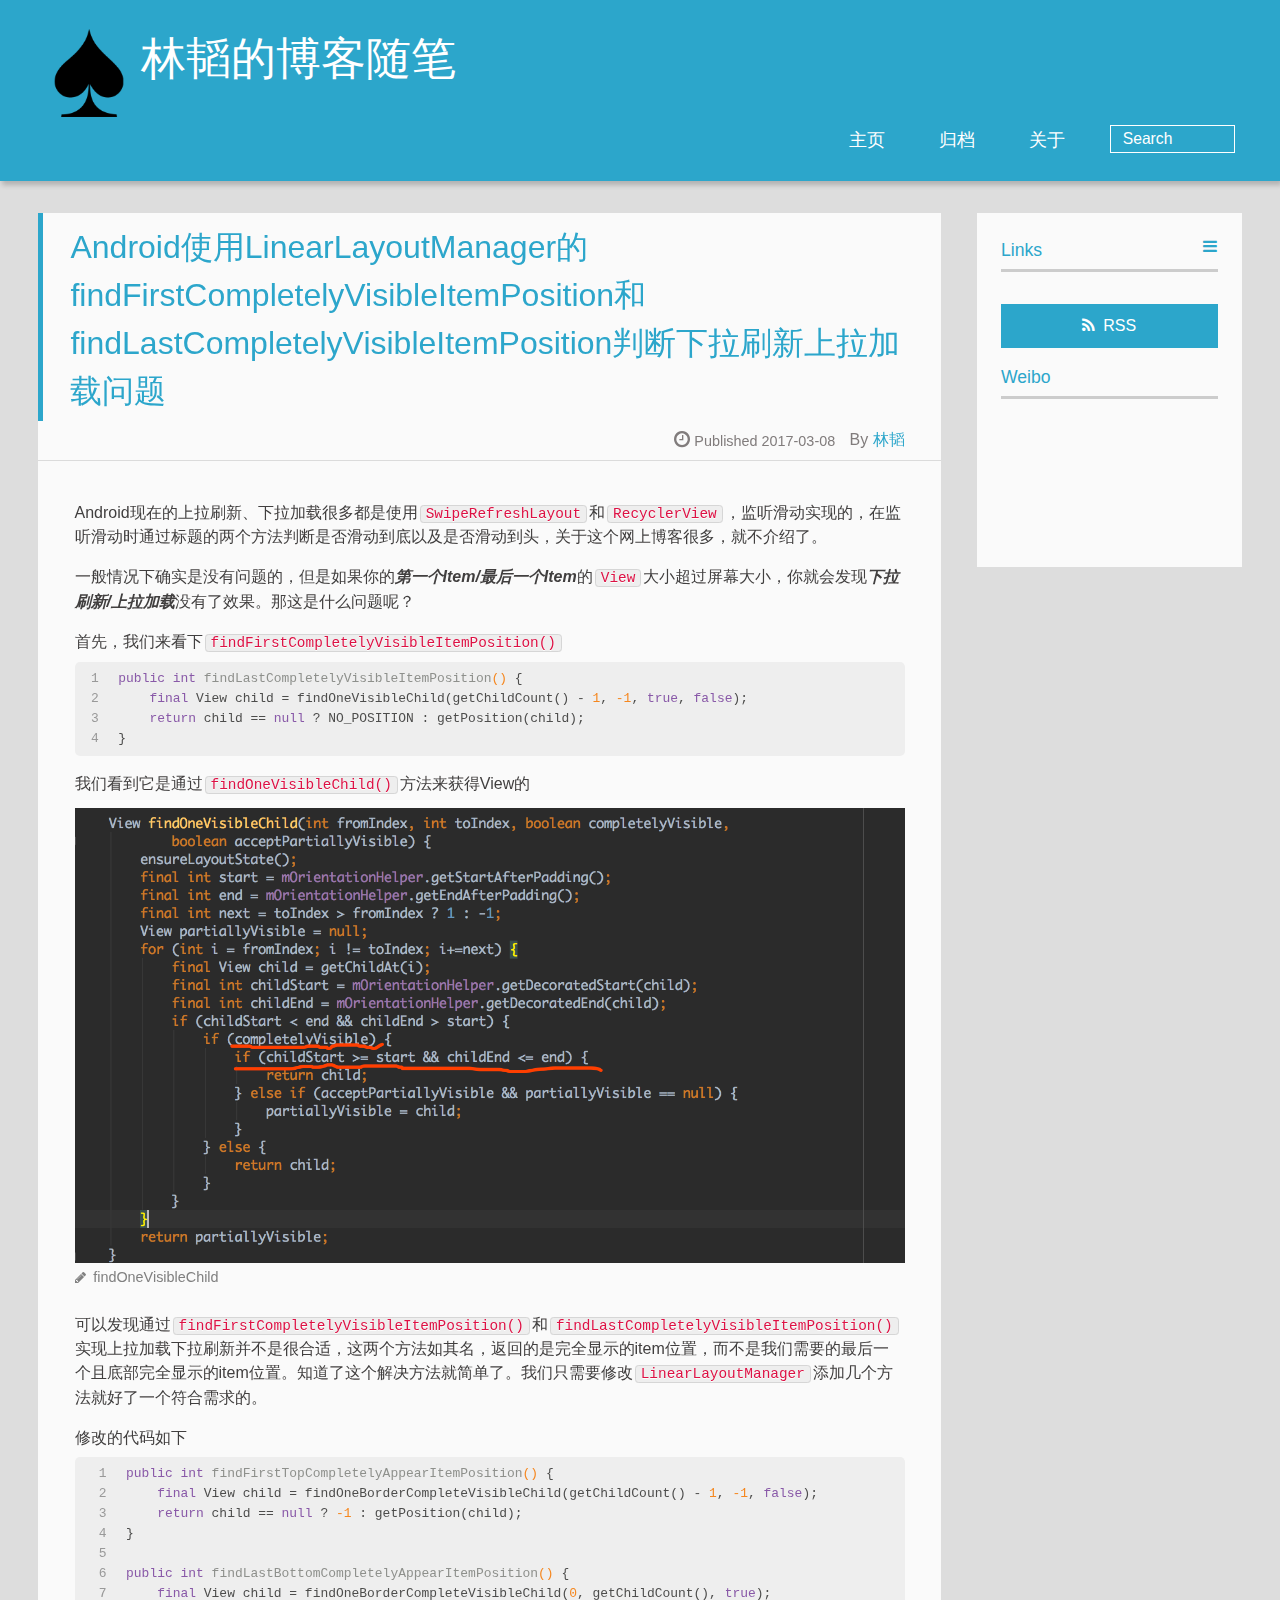
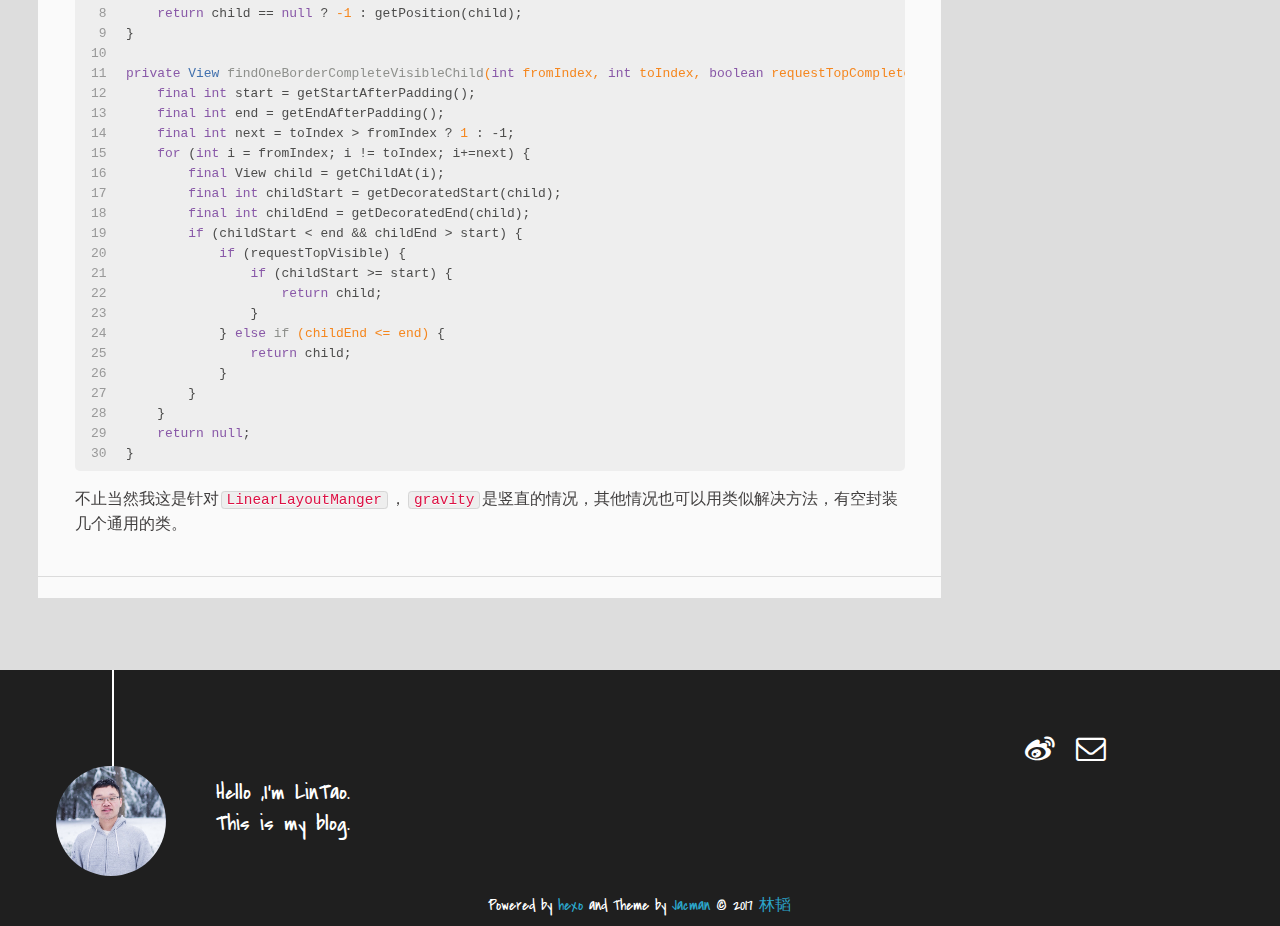
==== commit 95c6ca09: "Site updated: 2017-03-08 02:34:51" ====
--- a/index.html
+++ b/index.html
@@ -192,6 +192,8 @@
 		
 		
 		
+		<a href="mailto:xdLinTao@outlook.com" target="_blank" class="icon-email" title="Email Me"></a>
+		
 	</div>
 			
 		
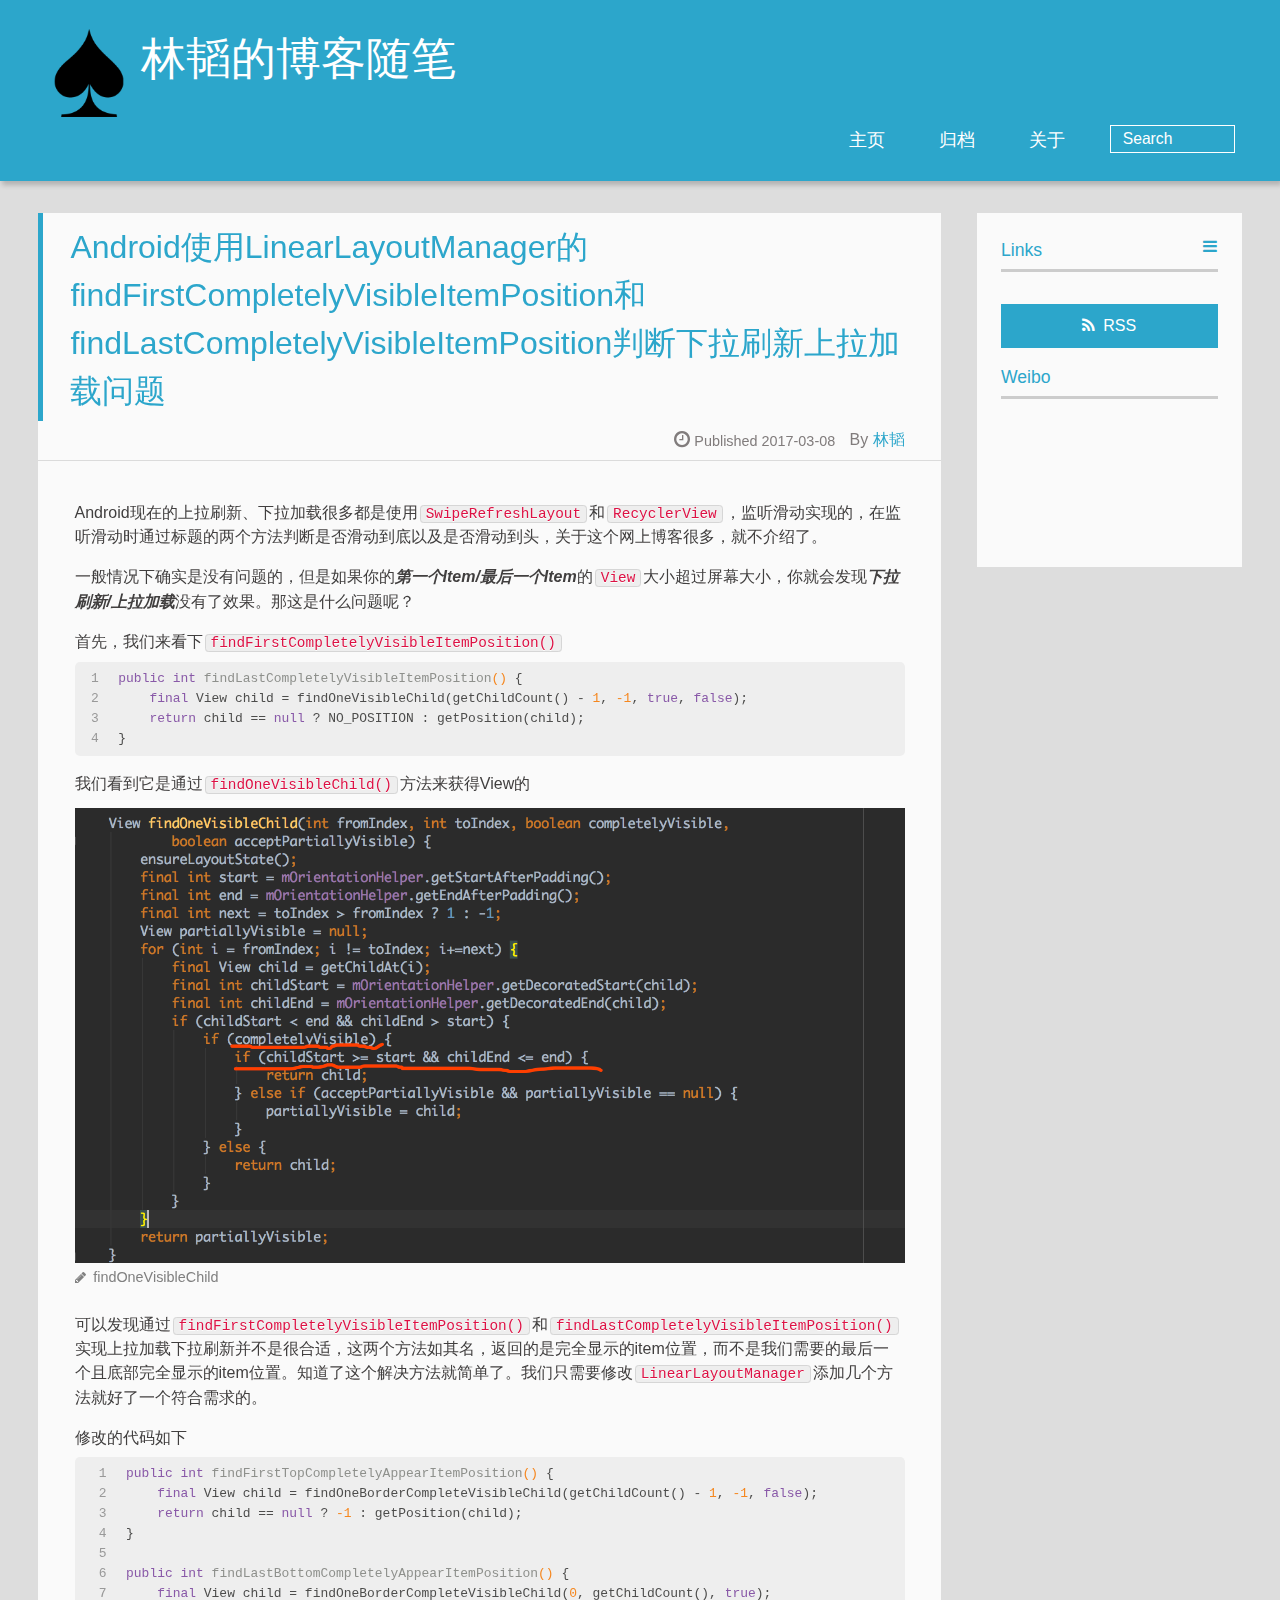
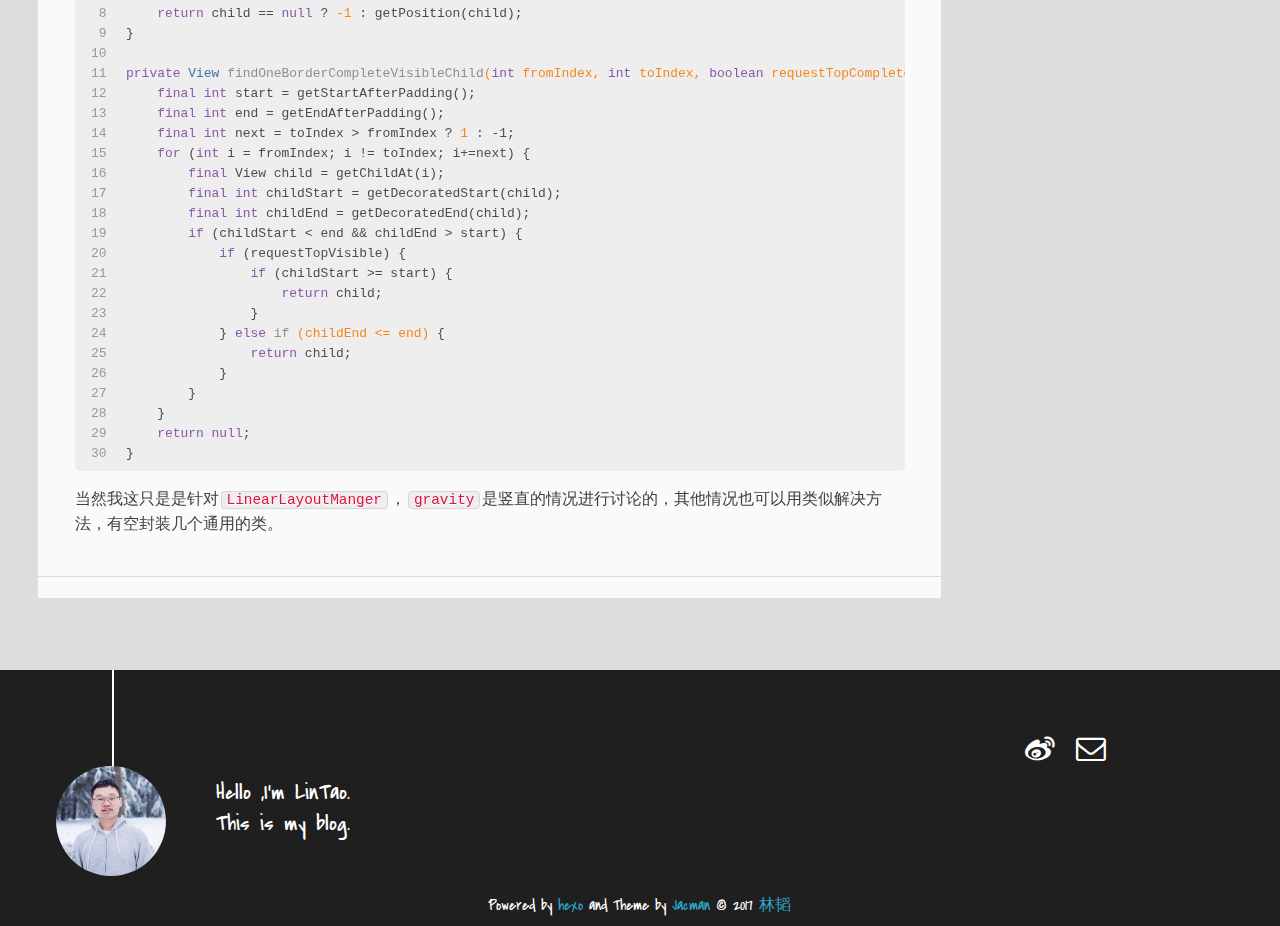
==== commit cbcb64b9: "Site updated: 2017-03-08 03:17:22" ====
--- a/index.html
+++ b/index.html
@@ -97,7 +97,7 @@
 <p>我们看到它是通过<code>findOneVisibleChild()</code>方法来获得View的<br><img src="/2017/03/08/Android使用LinearLayoutManager的findFirstCompletelyVisibleItemPosition和findLastCompletelyVisibleItemPosition判断下拉刷新上拉加载问题/findOne.png" alt="findOneVisibleChild" title="findOneVisibleChild"><br>可以发现通过<code>findFirstCompletelyVisibleItemPosition()</code>和<code>findLastCompletelyVisibleItemPosition()</code>实现上拉加载下拉刷新并不是很合适，这两个方法如其名，返回的是完全显示的item位置，而不是我们需要的最后一个且底部完全显示的item位置。知道了这个解决方法就简单了。我们只需要修改<code>LinearLayoutManager</code>添加几个方法就好了一个符合需求的。</p>
 <p>修改的代码如下</p>
 <figure class="highlight aspectj"><table><tr><td class="gutter"><pre><div class="line">1</div><div class="line">2</div><div class="line">3</div><div class="line">4</div><div class="line">5</div><div class="line">6</div><div class="line">7</div><div class="line">8</div><div class="line">9</div><div class="line">10</div><div class="line">11</div><div class="line">12</div><div class="line">13</div><div class="line">14</div><div class="line">15</div><div class="line">16</div><div class="line">17</div><div class="line">18</div><div class="line">19</div><div class="line">20</div><div class="line">21</div><div class="line">22</div><div class="line">23</div><div class="line">24</div><div class="line">25</div><div class="line">26</div><div class="line">27</div><div class="line">28</div><div class="line">29</div><div class="line">30</div></pre></td><td class="code"><pre><div class="line"><span class="keyword">public</span> <span class="function"><span class="keyword">int</span> <span class="title">findFirstTopCompletelyAppearItemPosition</span><span class="params">()</span> </span>&#123;</div><div class="line">    <span class="keyword">final</span> View child = findOneBorderCompleteVisibleChild(getChildCount() - <span class="number">1</span>, <span class="number">-1</span>, <span class="keyword">false</span>);</div><div class="line">    <span class="keyword">return</span> child == <span class="keyword">null</span> ? <span class="number">-1</span> : getPosition(child);</div><div class="line">&#125;</div><div class="line"></div><div class="line"><span class="keyword">public</span> <span class="function"><span class="keyword">int</span> <span class="title">findLastBottomCompletelyAppearItemPosition</span><span class="params">()</span> </span>&#123;</div><div class="line">    <span class="keyword">final</span> View child = findOneBorderCompleteVisibleChild(<span class="number">0</span>, getChildCount(), <span class="keyword">true</span>);</div><div class="line">    <span class="keyword">return</span> child == <span class="keyword">null</span> ? <span class="number">-1</span> : getPosition(child);</div><div class="line">&#125;</div><div class="line"></div><div class="line"><span class="keyword">private</span> <span class="function">View <span class="title">findOneBorderCompleteVisibleChild</span><span class="params">(<span class="keyword">int</span> fromIndex, <span class="keyword">int</span> toIndex, <span class="keyword">boolean</span> requestTopCompleteVisible)</span> </span>&#123;</div><div class="line">    <span class="keyword">final</span> <span class="keyword">int</span> start = getStartAfterPadding();</div><div class="line">    <span class="keyword">final</span> <span class="keyword">int</span> end = getEndAfterPadding();</div><div class="line">    <span class="keyword">final</span> <span class="keyword">int</span> next = toIndex &gt; fromIndex ? <span class="number">1</span> : -1;</div><div class="line">    <span class="keyword">for</span> (<span class="keyword">int</span> i = fromIndex; i != toIndex; i+=next) &#123;</div><div class="line">        <span class="keyword">final</span> View child = getChildAt(i);</div><div class="line">        <span class="keyword">final</span> <span class="keyword">int</span> childStart = getDecoratedStart(child);</div><div class="line">        <span class="keyword">final</span> <span class="keyword">int</span> childEnd = getDecoratedEnd(child);</div><div class="line">        <span class="keyword">if</span> (childStart &lt; end &amp;&amp; childEnd &gt; start) &#123;</div><div class="line">            <span class="keyword">if</span> (requestTopVisible) &#123;</div><div class="line">                <span class="keyword">if</span> (childStart &gt;= start) &#123;</div><div class="line">                    <span class="keyword">return</span> child;</div><div class="line">                &#125;</div><div class="line">            &#125; <span class="function"><span class="keyword">else</span> <span class="title">if</span> <span class="params">(childEnd &lt;= end)</span> </span>&#123;</div><div class="line">                <span class="keyword">return</span> child;</div><div class="line">            &#125;</div><div class="line">        &#125; </div><div class="line">    &#125;</div><div class="line">    <span class="keyword">return</span> <span class="keyword">null</span>;</div><div class="line">&#125;</div></pre></td></tr></table></figure>
-<p>不止当然我这是针对<code>LinearLayoutManger</code>，<code>gravity</code>是竖直的情况，其他情况也可以用类似解决方法，有空封装几个通用的类。</p>
+<p>当然我这只是是针对<code>LinearLayoutManger</code>，<code>gravity</code>是竖直的情况进行讨论的，其他情况也可以用类似解决方法，有空封装几个通用的类。</p>
 
         
         
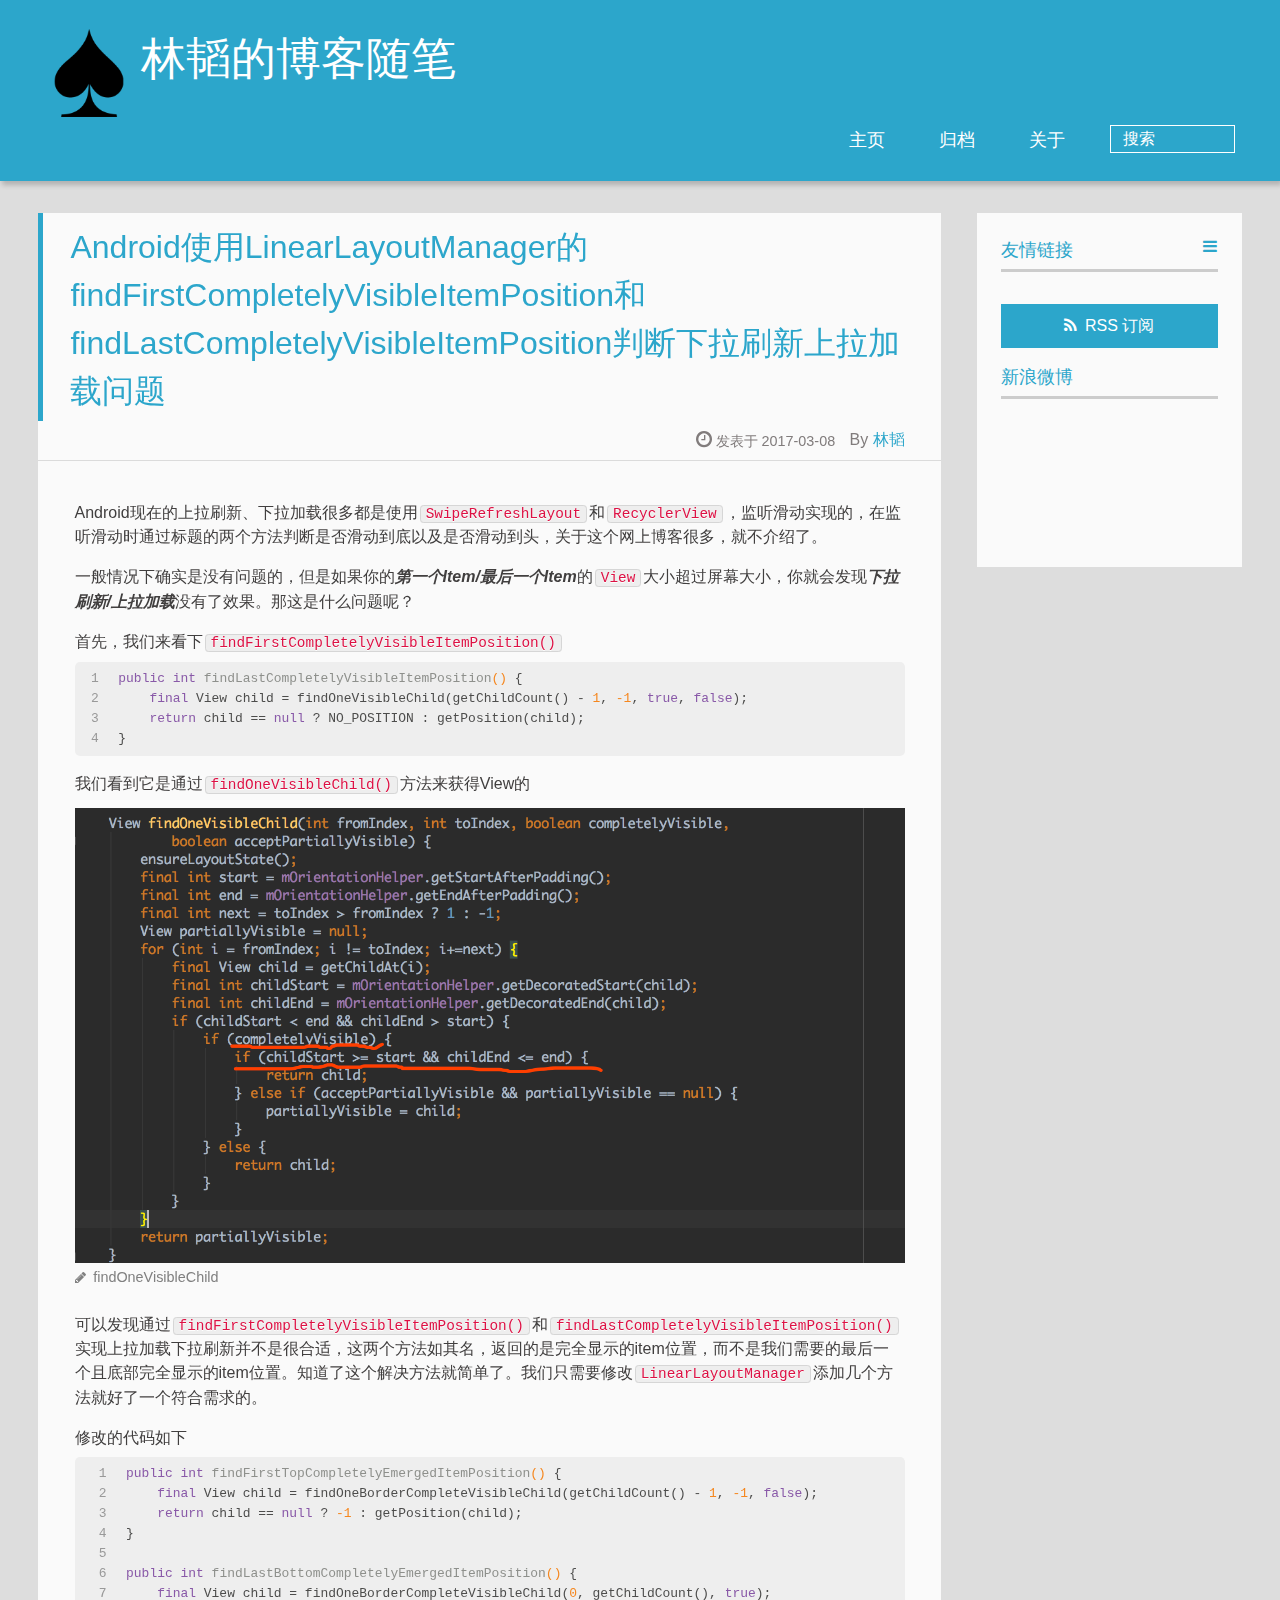
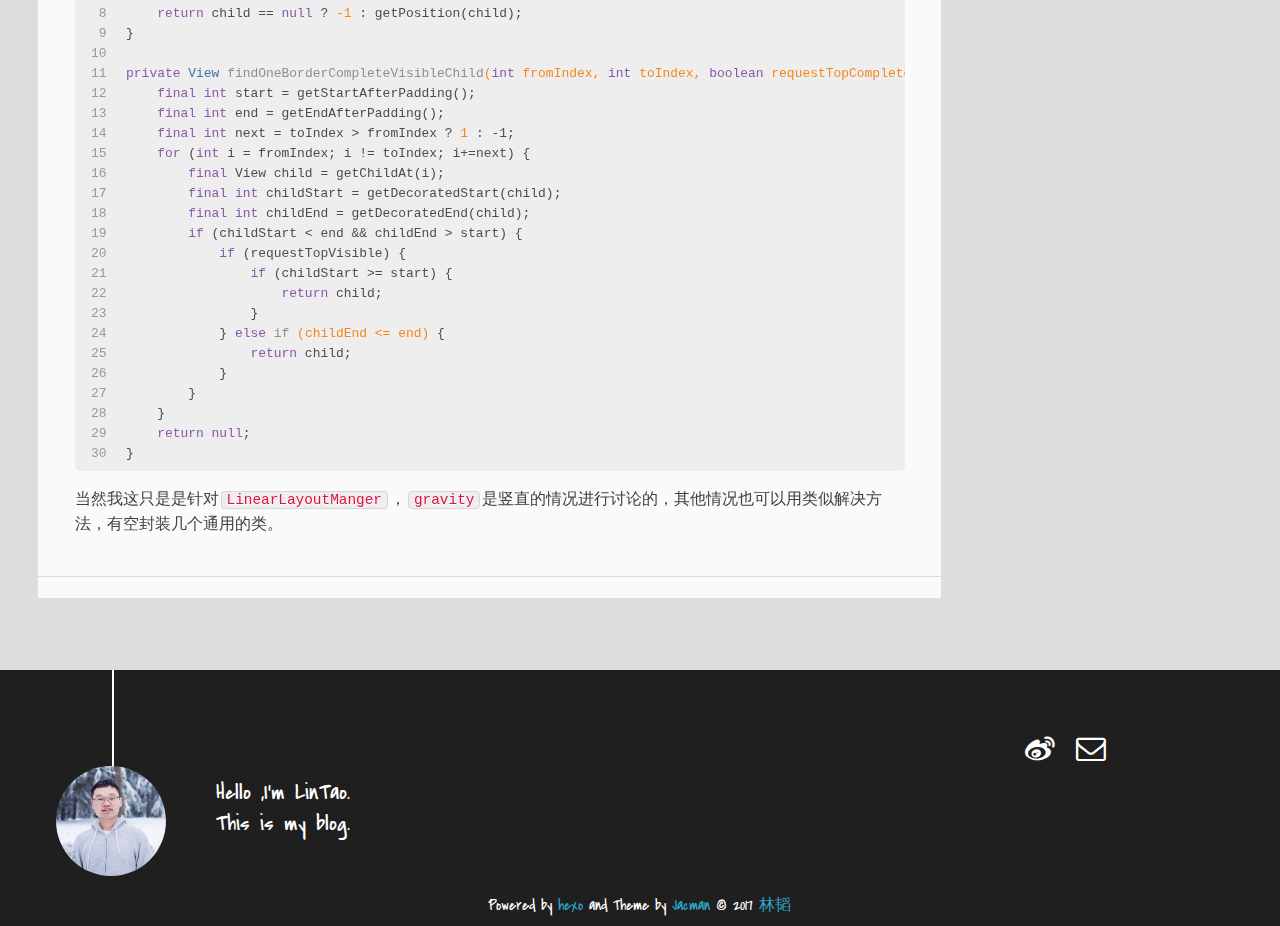
==== commit e089b4af: "Site updated: 2017-03-08 03:23:24" ====
--- a/index.html
+++ b/index.html
@@ -44,7 +44,7 @@
 				<h1 class="site-name"><a href="/" title="林韬的博客随笔">林韬的博客随笔</a></h1>
 				<h2 class="blog-motto"></h2>
 			</div>
-			<div class="navbar"><a class="navbutton navmobile" href="#" title="Menu">
+			<div class="navbar"><a class="navbutton navmobile" href="#" title="菜单">
 			</a></div>
 			<nav class="animated">
 				<ul>
@@ -60,7 +60,7 @@
  					
 					<form class="search" action="//google.com/search" method="get" accept-charset="utf-8">
 						<label>Search</label>
-						<input type="search" id="search" name="q" autocomplete="off" maxlength="20" placeholder="Search" />
+						<input type="search" id="search" name="q" autocomplete="off" maxlength="20" placeholder="搜索" />
 						<input type="hidden" name="q" value="site:yoursite.com">
 					</form>
 					
@@ -85,7 +85,7 @@
 		<a href="/about" title="林韬" target="_blank" itemprop="author">林韬</a>
 		
   <p class="article-time">
-    <time datetime="2017-03-07T16:48:39.000Z" itemprop="datePublished"> Published 2017-03-08</time>
+    <time datetime="2017-03-07T16:48:39.000Z" itemprop="datePublished"> 发表于 2017-03-08</time>
     
   </p>
 </header>
@@ -96,7 +96,7 @@
 <p>首先，我们来看下<code>findFirstCompletelyVisibleItemPosition()</code><br><figure class="highlight aspectj"><table><tr><td class="gutter"><pre><div class="line">1</div><div class="line">2</div><div class="line">3</div><div class="line">4</div></pre></td><td class="code"><pre><div class="line"><span class="keyword">public</span> <span class="function"><span class="keyword">int</span> <span class="title">findLastCompletelyVisibleItemPosition</span><span class="params">()</span> </span>&#123;</div><div class="line">    <span class="keyword">final</span> View child = findOneVisibleChild(getChildCount() - <span class="number">1</span>, <span class="number">-1</span>, <span class="keyword">true</span>, <span class="keyword">false</span>);</div><div class="line">    <span class="keyword">return</span> child == <span class="keyword">null</span> ? NO_POSITION : getPosition(child);</div><div class="line">&#125;</div></pre></td></tr></table></figure></p>
 <p>我们看到它是通过<code>findOneVisibleChild()</code>方法来获得View的<br><img src="/2017/03/08/Android使用LinearLayoutManager的findFirstCompletelyVisibleItemPosition和findLastCompletelyVisibleItemPosition判断下拉刷新上拉加载问题/findOne.png" alt="findOneVisibleChild" title="findOneVisibleChild"><br>可以发现通过<code>findFirstCompletelyVisibleItemPosition()</code>和<code>findLastCompletelyVisibleItemPosition()</code>实现上拉加载下拉刷新并不是很合适，这两个方法如其名，返回的是完全显示的item位置，而不是我们需要的最后一个且底部完全显示的item位置。知道了这个解决方法就简单了。我们只需要修改<code>LinearLayoutManager</code>添加几个方法就好了一个符合需求的。</p>
 <p>修改的代码如下</p>
-<figure class="highlight aspectj"><table><tr><td class="gutter"><pre><div class="line">1</div><div class="line">2</div><div class="line">3</div><div class="line">4</div><div class="line">5</div><div class="line">6</div><div class="line">7</div><div class="line">8</div><div class="line">9</div><div class="line">10</div><div class="line">11</div><div class="line">12</div><div class="line">13</div><div class="line">14</div><div class="line">15</div><div class="line">16</div><div class="line">17</div><div class="line">18</div><div class="line">19</div><div class="line">20</div><div class="line">21</div><div class="line">22</div><div class="line">23</div><div class="line">24</div><div class="line">25</div><div class="line">26</div><div class="line">27</div><div class="line">28</div><div class="line">29</div><div class="line">30</div></pre></td><td class="code"><pre><div class="line"><span class="keyword">public</span> <span class="function"><span class="keyword">int</span> <span class="title">findFirstTopCompletelyAppearItemPosition</span><span class="params">()</span> </span>&#123;</div><div class="line">    <span class="keyword">final</span> View child = findOneBorderCompleteVisibleChild(getChildCount() - <span class="number">1</span>, <span class="number">-1</span>, <span class="keyword">false</span>);</div><div class="line">    <span class="keyword">return</span> child == <span class="keyword">null</span> ? <span class="number">-1</span> : getPosition(child);</div><div class="line">&#125;</div><div class="line"></div><div class="line"><span class="keyword">public</span> <span class="function"><span class="keyword">int</span> <span class="title">findLastBottomCompletelyAppearItemPosition</span><span class="params">()</span> </span>&#123;</div><div class="line">    <span class="keyword">final</span> View child = findOneBorderCompleteVisibleChild(<span class="number">0</span>, getChildCount(), <span class="keyword">true</span>);</div><div class="line">    <span class="keyword">return</span> child == <span class="keyword">null</span> ? <span class="number">-1</span> : getPosition(child);</div><div class="line">&#125;</div><div class="line"></div><div class="line"><span class="keyword">private</span> <span class="function">View <span class="title">findOneBorderCompleteVisibleChild</span><span class="params">(<span class="keyword">int</span> fromIndex, <span class="keyword">int</span> toIndex, <span class="keyword">boolean</span> requestTopCompleteVisible)</span> </span>&#123;</div><div class="line">    <span class="keyword">final</span> <span class="keyword">int</span> start = getStartAfterPadding();</div><div class="line">    <span class="keyword">final</span> <span class="keyword">int</span> end = getEndAfterPadding();</div><div class="line">    <span class="keyword">final</span> <span class="keyword">int</span> next = toIndex &gt; fromIndex ? <span class="number">1</span> : -1;</div><div class="line">    <span class="keyword">for</span> (<span class="keyword">int</span> i = fromIndex; i != toIndex; i+=next) &#123;</div><div class="line">        <span class="keyword">final</span> View child = getChildAt(i);</div><div class="line">        <span class="keyword">final</span> <span class="keyword">int</span> childStart = getDecoratedStart(child);</div><div class="line">        <span class="keyword">final</span> <span class="keyword">int</span> childEnd = getDecoratedEnd(child);</div><div class="line">        <span class="keyword">if</span> (childStart &lt; end &amp;&amp; childEnd &gt; start) &#123;</div><div class="line">            <span class="keyword">if</span> (requestTopVisible) &#123;</div><div class="line">                <span class="keyword">if</span> (childStart &gt;= start) &#123;</div><div class="line">                    <span class="keyword">return</span> child;</div><div class="line">                &#125;</div><div class="line">            &#125; <span class="function"><span class="keyword">else</span> <span class="title">if</span> <span class="params">(childEnd &lt;= end)</span> </span>&#123;</div><div class="line">                <span class="keyword">return</span> child;</div><div class="line">            &#125;</div><div class="line">        &#125; </div><div class="line">    &#125;</div><div class="line">    <span class="keyword">return</span> <span class="keyword">null</span>;</div><div class="line">&#125;</div></pre></td></tr></table></figure>
+<figure class="highlight aspectj"><table><tr><td class="gutter"><pre><div class="line">1</div><div class="line">2</div><div class="line">3</div><div class="line">4</div><div class="line">5</div><div class="line">6</div><div class="line">7</div><div class="line">8</div><div class="line">9</div><div class="line">10</div><div class="line">11</div><div class="line">12</div><div class="line">13</div><div class="line">14</div><div class="line">15</div><div class="line">16</div><div class="line">17</div><div class="line">18</div><div class="line">19</div><div class="line">20</div><div class="line">21</div><div class="line">22</div><div class="line">23</div><div class="line">24</div><div class="line">25</div><div class="line">26</div><div class="line">27</div><div class="line">28</div><div class="line">29</div><div class="line">30</div></pre></td><td class="code"><pre><div class="line"><span class="keyword">public</span> <span class="function"><span class="keyword">int</span> <span class="title">findFirstTopCompletelyEmergedItemPosition</span><span class="params">()</span> </span>&#123;</div><div class="line">    <span class="keyword">final</span> View child = findOneBorderCompleteVisibleChild(getChildCount() - <span class="number">1</span>, <span class="number">-1</span>, <span class="keyword">false</span>);</div><div class="line">    <span class="keyword">return</span> child == <span class="keyword">null</span> ? <span class="number">-1</span> : getPosition(child);</div><div class="line">&#125;</div><div class="line"></div><div class="line"><span class="keyword">public</span> <span class="function"><span class="keyword">int</span> <span class="title">findLastBottomCompletelyEmergedItemPosition</span><span class="params">()</span> </span>&#123;</div><div class="line">    <span class="keyword">final</span> View child = findOneBorderCompleteVisibleChild(<span class="number">0</span>, getChildCount(), <span class="keyword">true</span>);</div><div class="line">    <span class="keyword">return</span> child == <span class="keyword">null</span> ? <span class="number">-1</span> : getPosition(child);</div><div class="line">&#125;</div><div class="line"></div><div class="line"><span class="keyword">private</span> <span class="function">View <span class="title">findOneBorderCompleteVisibleChild</span><span class="params">(<span class="keyword">int</span> fromIndex, <span class="keyword">int</span> toIndex, <span class="keyword">boolean</span> requestTopCompleteVisible)</span> </span>&#123;</div><div class="line">    <span class="keyword">final</span> <span class="keyword">int</span> start = getStartAfterPadding();</div><div class="line">    <span class="keyword">final</span> <span class="keyword">int</span> end = getEndAfterPadding();</div><div class="line">    <span class="keyword">final</span> <span class="keyword">int</span> next = toIndex &gt; fromIndex ? <span class="number">1</span> : -1;</div><div class="line">    <span class="keyword">for</span> (<span class="keyword">int</span> i = fromIndex; i != toIndex; i+=next) &#123;</div><div class="line">        <span class="keyword">final</span> View child = getChildAt(i);</div><div class="line">        <span class="keyword">final</span> <span class="keyword">int</span> childStart = getDecoratedStart(child);</div><div class="line">        <span class="keyword">final</span> <span class="keyword">int</span> childEnd = getDecoratedEnd(child);</div><div class="line">        <span class="keyword">if</span> (childStart &lt; end &amp;&amp; childEnd &gt; start) &#123;</div><div class="line">            <span class="keyword">if</span> (requestTopVisible) &#123;</div><div class="line">                <span class="keyword">if</span> (childStart &gt;= start) &#123;</div><div class="line">                    <span class="keyword">return</span> child;</div><div class="line">                &#125;</div><div class="line">            &#125; <span class="function"><span class="keyword">else</span> <span class="title">if</span> <span class="params">(childEnd &lt;= end)</span> </span>&#123;</div><div class="line">                <span class="keyword">return</span> child;</div><div class="line">            &#125;</div><div class="line">        &#125; </div><div class="line">    &#125;</div><div class="line">    <span class="keyword">return</span> <span class="keyword">null</span>;</div><div class="line">&#125;</div></pre></td></tr></table></figure>
 <p>当然我这只是是针对<code>LinearLayoutManger</code>，<code>gravity</code>是竖直的情况进行讨论的，其他情况也可以用类似解决方法，有空封装几个通用的类。</p>
 
         
@@ -130,10 +130,10 @@
 
 
 </div>
-      <div class="openaside"><a class="navbutton" href="#" title="Show Sidebar"></a></div>
+      <div class="openaside"><a class="navbutton" href="#" title="显示侧边栏"></a></div>
 
 <div id="asidepart">
-<div class="closeaside"><a class="closebutton" href="#" title="Hide Sidebar"></a></div>
+<div class="closeaside"><a class="closebutton" href="#" title="隐藏侧边栏"></a></div>
 <aside class="clearfix">
 
   
@@ -144,7 +144,7 @@
   
 
   <div class="linkslist">
-  <p class="asidetitle">Links</p>
+  <p class="asidetitle">友情链接</p>
     <ul>
         
     </ul>
@@ -154,11 +154,11 @@
 
 
   <div class="rsspart">
-	<a href="/atom.xml" target="_blank" title="rss">RSS</a>
+	<a href="/atom.xml" target="_blank" title="rss">RSS 订阅</a>
 </div>
 
   <div class="weiboshow">
-  <p class="asidetitle">Weibo</p>
+  <p class="asidetitle">新浪微博</p>
     <iframe width="100%" height="119" class="share_self"  frameborder="0" scrolling="no" src="http://widget.weibo.com/weiboshow/index.php?language=&width=0&height=119&fansRow=2&ptype=1&speed=0&skin=9&isTitle=1&noborder=1&isWeibo=0&isFans=0&uid=null&verifier=b3593ceb&dpc=1"></iframe>
 </div>
 
@@ -310,7 +310,7 @@
 <!-- Totop Begin -->
 
 	<div id="totop">
-	<a title="Back to Top"><img src="/img/scrollup.png"/></a>
+	<a title="返回顶部"><img src="/img/scrollup.png"/></a>
 	</div>
 	<script src="/js/totop.js"></script>
 
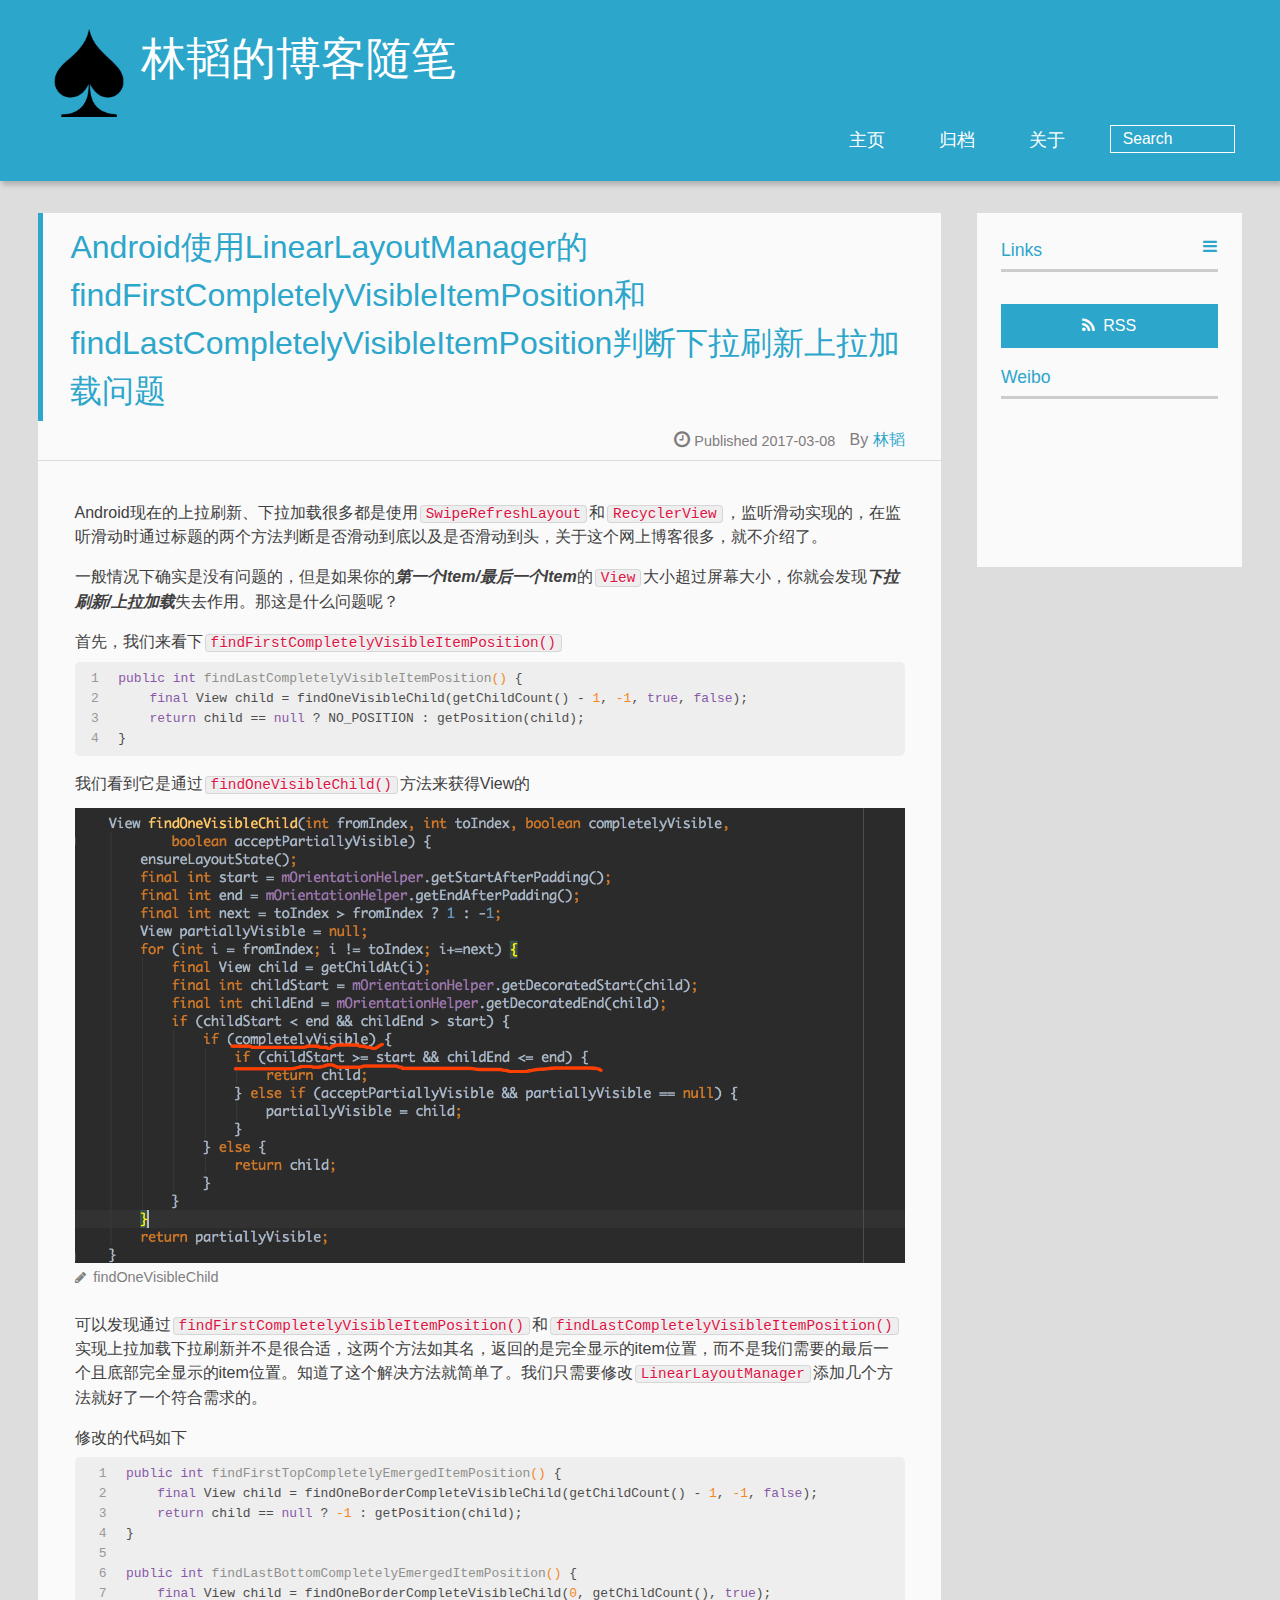
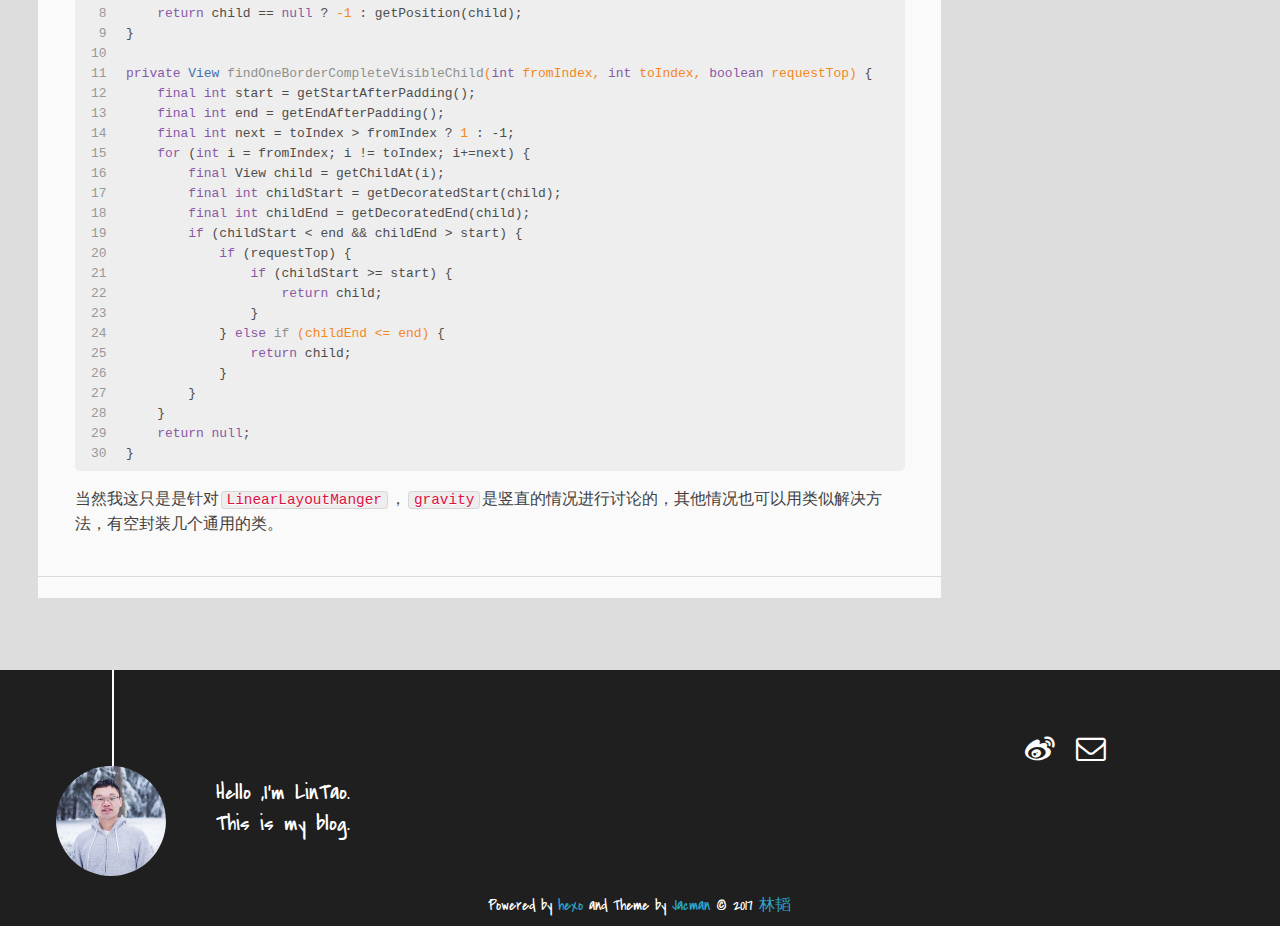
==== commit 3700d690: "Site updated: 2017-03-08 12:47:06" ====
--- a/index.html
+++ b/index.html
@@ -44,7 +44,7 @@
 				<h1 class="site-name"><a href="/" title="林韬的博客随笔">林韬的博客随笔</a></h1>
 				<h2 class="blog-motto"></h2>
 			</div>
-			<div class="navbar"><a class="navbutton navmobile" href="#" title="菜单">
+			<div class="navbar"><a class="navbutton navmobile" href="#" title="Menu">
 			</a></div>
 			<nav class="animated">
 				<ul>
@@ -60,7 +60,7 @@
  					
 					<form class="search" action="//google.com/search" method="get" accept-charset="utf-8">
 						<label>Search</label>
-						<input type="search" id="search" name="q" autocomplete="off" maxlength="20" placeholder="搜索" />
+						<input type="search" id="search" name="q" autocomplete="off" maxlength="20" placeholder="Search" />
 						<input type="hidden" name="q" value="site:yoursite.com">
 					</form>
 					
@@ -85,18 +85,18 @@
 		<a href="/about" title="林韬" target="_blank" itemprop="author">林韬</a>
 		
   <p class="article-time">
-    <time datetime="2017-03-07T16:48:39.000Z" itemprop="datePublished"> 发表于 2017-03-08</time>
+    <time datetime="2017-03-07T16:48:39.000Z" itemprop="datePublished"> Published 2017-03-08</time>
     
   </p>
 </header>
     <div class="article-content">
         
         <p>Android现在的上拉刷新、下拉加载很多都是使用<code>SwipeRefreshLayout</code>和<code>RecyclerView</code>，监听滑动实现的，在监听滑动时通过标题的两个方法判断是否滑动到底以及是否滑动到头，关于这个网上博客很多，就不介绍了。</p>
-<p>一般情况下确实是没有问题的，但是如果你的<strong><em>第一个Item/最后一个Item</em></strong>的<code>View</code>大小超过屏幕大小，你就会发现<strong><em>下拉刷新/上拉加载</em></strong>没有了效果。那这是什么问题呢？</p>
+<p>一般情况下确实是没有问题的，但是如果你的<strong><em>第一个Item/最后一个Item</em></strong>的<code>View</code>大小超过屏幕大小，你就会发现<strong><em>下拉刷新/上拉加载</em></strong>失去作用。那这是什么问题呢？</p>
 <p>首先，我们来看下<code>findFirstCompletelyVisibleItemPosition()</code><br><figure class="highlight aspectj"><table><tr><td class="gutter"><pre><div class="line">1</div><div class="line">2</div><div class="line">3</div><div class="line">4</div></pre></td><td class="code"><pre><div class="line"><span class="keyword">public</span> <span class="function"><span class="keyword">int</span> <span class="title">findLastCompletelyVisibleItemPosition</span><span class="params">()</span> </span>&#123;</div><div class="line">    <span class="keyword">final</span> View child = findOneVisibleChild(getChildCount() - <span class="number">1</span>, <span class="number">-1</span>, <span class="keyword">true</span>, <span class="keyword">false</span>);</div><div class="line">    <span class="keyword">return</span> child == <span class="keyword">null</span> ? NO_POSITION : getPosition(child);</div><div class="line">&#125;</div></pre></td></tr></table></figure></p>
 <p>我们看到它是通过<code>findOneVisibleChild()</code>方法来获得View的<br><img src="/2017/03/08/Android使用LinearLayoutManager的findFirstCompletelyVisibleItemPosition和findLastCompletelyVisibleItemPosition判断下拉刷新上拉加载问题/findOne.png" alt="findOneVisibleChild" title="findOneVisibleChild"><br>可以发现通过<code>findFirstCompletelyVisibleItemPosition()</code>和<code>findLastCompletelyVisibleItemPosition()</code>实现上拉加载下拉刷新并不是很合适，这两个方法如其名，返回的是完全显示的item位置，而不是我们需要的最后一个且底部完全显示的item位置。知道了这个解决方法就简单了。我们只需要修改<code>LinearLayoutManager</code>添加几个方法就好了一个符合需求的。</p>
 <p>修改的代码如下</p>
-<figure class="highlight aspectj"><table><tr><td class="gutter"><pre><div class="line">1</div><div class="line">2</div><div class="line">3</div><div class="line">4</div><div class="line">5</div><div class="line">6</div><div class="line">7</div><div class="line">8</div><div class="line">9</div><div class="line">10</div><div class="line">11</div><div class="line">12</div><div class="line">13</div><div class="line">14</div><div class="line">15</div><div class="line">16</div><div class="line">17</div><div class="line">18</div><div class="line">19</div><div class="line">20</div><div class="line">21</div><div class="line">22</div><div class="line">23</div><div class="line">24</div><div class="line">25</div><div class="line">26</div><div class="line">27</div><div class="line">28</div><div class="line">29</div><div class="line">30</div></pre></td><td class="code"><pre><div class="line"><span class="keyword">public</span> <span class="function"><span class="keyword">int</span> <span class="title">findFirstTopCompletelyEmergedItemPosition</span><span class="params">()</span> </span>&#123;</div><div class="line">    <span class="keyword">final</span> View child = findOneBorderCompleteVisibleChild(getChildCount() - <span class="number">1</span>, <span class="number">-1</span>, <span class="keyword">false</span>);</div><div class="line">    <span class="keyword">return</span> child == <span class="keyword">null</span> ? <span class="number">-1</span> : getPosition(child);</div><div class="line">&#125;</div><div class="line"></div><div class="line"><span class="keyword">public</span> <span class="function"><span class="keyword">int</span> <span class="title">findLastBottomCompletelyEmergedItemPosition</span><span class="params">()</span> </span>&#123;</div><div class="line">    <span class="keyword">final</span> View child = findOneBorderCompleteVisibleChild(<span class="number">0</span>, getChildCount(), <span class="keyword">true</span>);</div><div class="line">    <span class="keyword">return</span> child == <span class="keyword">null</span> ? <span class="number">-1</span> : getPosition(child);</div><div class="line">&#125;</div><div class="line"></div><div class="line"><span class="keyword">private</span> <span class="function">View <span class="title">findOneBorderCompleteVisibleChild</span><span class="params">(<span class="keyword">int</span> fromIndex, <span class="keyword">int</span> toIndex, <span class="keyword">boolean</span> requestTopCompleteVisible)</span> </span>&#123;</div><div class="line">    <span class="keyword">final</span> <span class="keyword">int</span> start = getStartAfterPadding();</div><div class="line">    <span class="keyword">final</span> <span class="keyword">int</span> end = getEndAfterPadding();</div><div class="line">    <span class="keyword">final</span> <span class="keyword">int</span> next = toIndex &gt; fromIndex ? <span class="number">1</span> : -1;</div><div class="line">    <span class="keyword">for</span> (<span class="keyword">int</span> i = fromIndex; i != toIndex; i+=next) &#123;</div><div class="line">        <span class="keyword">final</span> View child = getChildAt(i);</div><div class="line">        <span class="keyword">final</span> <span class="keyword">int</span> childStart = getDecoratedStart(child);</div><div class="line">        <span class="keyword">final</span> <span class="keyword">int</span> childEnd = getDecoratedEnd(child);</div><div class="line">        <span class="keyword">if</span> (childStart &lt; end &amp;&amp; childEnd &gt; start) &#123;</div><div class="line">            <span class="keyword">if</span> (requestTopVisible) &#123;</div><div class="line">                <span class="keyword">if</span> (childStart &gt;= start) &#123;</div><div class="line">                    <span class="keyword">return</span> child;</div><div class="line">                &#125;</div><div class="line">            &#125; <span class="function"><span class="keyword">else</span> <span class="title">if</span> <span class="params">(childEnd &lt;= end)</span> </span>&#123;</div><div class="line">                <span class="keyword">return</span> child;</div><div class="line">            &#125;</div><div class="line">        &#125; </div><div class="line">    &#125;</div><div class="line">    <span class="keyword">return</span> <span class="keyword">null</span>;</div><div class="line">&#125;</div></pre></td></tr></table></figure>
+<figure class="highlight aspectj"><table><tr><td class="gutter"><pre><div class="line">1</div><div class="line">2</div><div class="line">3</div><div class="line">4</div><div class="line">5</div><div class="line">6</div><div class="line">7</div><div class="line">8</div><div class="line">9</div><div class="line">10</div><div class="line">11</div><div class="line">12</div><div class="line">13</div><div class="line">14</div><div class="line">15</div><div class="line">16</div><div class="line">17</div><div class="line">18</div><div class="line">19</div><div class="line">20</div><div class="line">21</div><div class="line">22</div><div class="line">23</div><div class="line">24</div><div class="line">25</div><div class="line">26</div><div class="line">27</div><div class="line">28</div><div class="line">29</div><div class="line">30</div></pre></td><td class="code"><pre><div class="line"><span class="keyword">public</span> <span class="function"><span class="keyword">int</span> <span class="title">findFirstTopCompletelyEmergedItemPosition</span><span class="params">()</span> </span>&#123;</div><div class="line">    <span class="keyword">final</span> View child = findOneBorderCompleteVisibleChild(getChildCount() - <span class="number">1</span>, <span class="number">-1</span>, <span class="keyword">false</span>);</div><div class="line">    <span class="keyword">return</span> child == <span class="keyword">null</span> ? <span class="number">-1</span> : getPosition(child);</div><div class="line">&#125;</div><div class="line"></div><div class="line"><span class="keyword">public</span> <span class="function"><span class="keyword">int</span> <span class="title">findLastBottomCompletelyEmergedItemPosition</span><span class="params">()</span> </span>&#123;</div><div class="line">    <span class="keyword">final</span> View child = findOneBorderCompleteVisibleChild(<span class="number">0</span>, getChildCount(), <span class="keyword">true</span>);</div><div class="line">    <span class="keyword">return</span> child == <span class="keyword">null</span> ? <span class="number">-1</span> : getPosition(child);</div><div class="line">&#125;</div><div class="line"></div><div class="line"><span class="keyword">private</span> <span class="function">View <span class="title">findOneBorderCompleteVisibleChild</span><span class="params">(<span class="keyword">int</span> fromIndex, <span class="keyword">int</span> toIndex, <span class="keyword">boolean</span> requestTop)</span> </span>&#123;</div><div class="line">    <span class="keyword">final</span> <span class="keyword">int</span> start = getStartAfterPadding();</div><div class="line">    <span class="keyword">final</span> <span class="keyword">int</span> end = getEndAfterPadding();</div><div class="line">    <span class="keyword">final</span> <span class="keyword">int</span> next = toIndex &gt; fromIndex ? <span class="number">1</span> : -1;</div><div class="line">    <span class="keyword">for</span> (<span class="keyword">int</span> i = fromIndex; i != toIndex; i+=next) &#123;</div><div class="line">        <span class="keyword">final</span> View child = getChildAt(i);</div><div class="line">        <span class="keyword">final</span> <span class="keyword">int</span> childStart = getDecoratedStart(child);</div><div class="line">        <span class="keyword">final</span> <span class="keyword">int</span> childEnd = getDecoratedEnd(child);</div><div class="line">        <span class="keyword">if</span> (childStart &lt; end &amp;&amp; childEnd &gt; start) &#123;</div><div class="line">            <span class="keyword">if</span> (requestTop) &#123;</div><div class="line">                <span class="keyword">if</span> (childStart &gt;= start) &#123;</div><div class="line">                    <span class="keyword">return</span> child;</div><div class="line">                &#125;</div><div class="line">            &#125; <span class="function"><span class="keyword">else</span> <span class="title">if</span> <span class="params">(childEnd &lt;= end)</span> </span>&#123;</div><div class="line">                <span class="keyword">return</span> child;</div><div class="line">            &#125;</div><div class="line">        &#125; </div><div class="line">    &#125;</div><div class="line">    <span class="keyword">return</span> <span class="keyword">null</span>;</div><div class="line">&#125;</div></pre></td></tr></table></figure>
 <p>当然我这只是是针对<code>LinearLayoutManger</code>，<code>gravity</code>是竖直的情况进行讨论的，其他情况也可以用类似解决方法，有空封装几个通用的类。</p>
 
         
@@ -130,10 +130,10 @@
 
 
 </div>
-      <div class="openaside"><a class="navbutton" href="#" title="显示侧边栏"></a></div>
+      <div class="openaside"><a class="navbutton" href="#" title="Show Sidebar"></a></div>
 
 <div id="asidepart">
-<div class="closeaside"><a class="closebutton" href="#" title="隐藏侧边栏"></a></div>
+<div class="closeaside"><a class="closebutton" href="#" title="Hide Sidebar"></a></div>
 <aside class="clearfix">
 
   
@@ -144,7 +144,7 @@
   
 
   <div class="linkslist">
-  <p class="asidetitle">友情链接</p>
+  <p class="asidetitle">Links</p>
     <ul>
         
     </ul>
@@ -154,11 +154,11 @@
 
 
   <div class="rsspart">
-	<a href="/atom.xml" target="_blank" title="rss">RSS 订阅</a>
+	<a href="/atom.xml" target="_blank" title="rss">RSS</a>
 </div>
 
   <div class="weiboshow">
-  <p class="asidetitle">新浪微博</p>
+  <p class="asidetitle">Weibo</p>
     <iframe width="100%" height="119" class="share_self"  frameborder="0" scrolling="no" src="http://widget.weibo.com/weiboshow/index.php?language=&width=0&height=119&fansRow=2&ptype=1&speed=0&skin=9&isTitle=1&noborder=1&isWeibo=0&isFans=0&uid=null&verifier=b3593ceb&dpc=1"></iframe>
 </div>
 
@@ -310,7 +310,7 @@
 <!-- Totop Begin -->
 
 	<div id="totop">
-	<a title="返回顶部"><img src="/img/scrollup.png"/></a>
+	<a title="Back to Top"><img src="/img/scrollup.png"/></a>
 	</div>
 	<script src="/js/totop.js"></script>
 
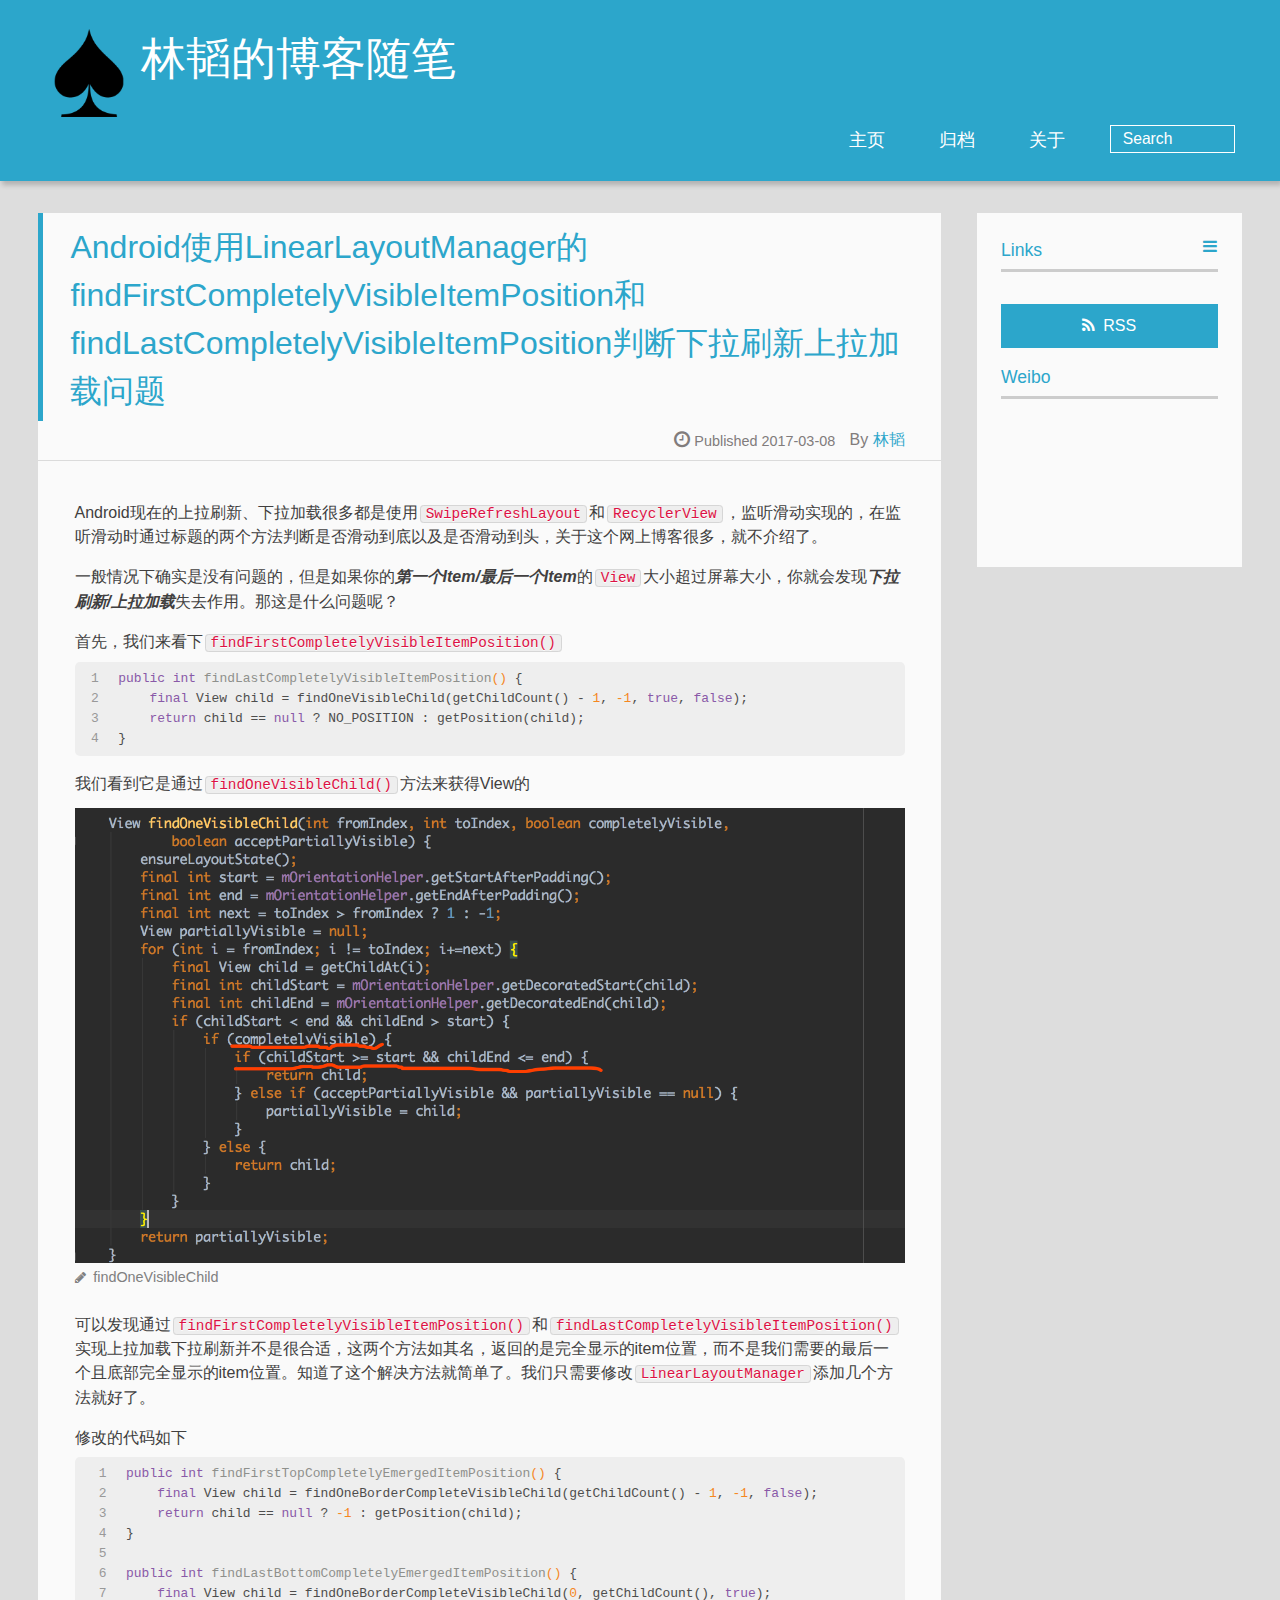
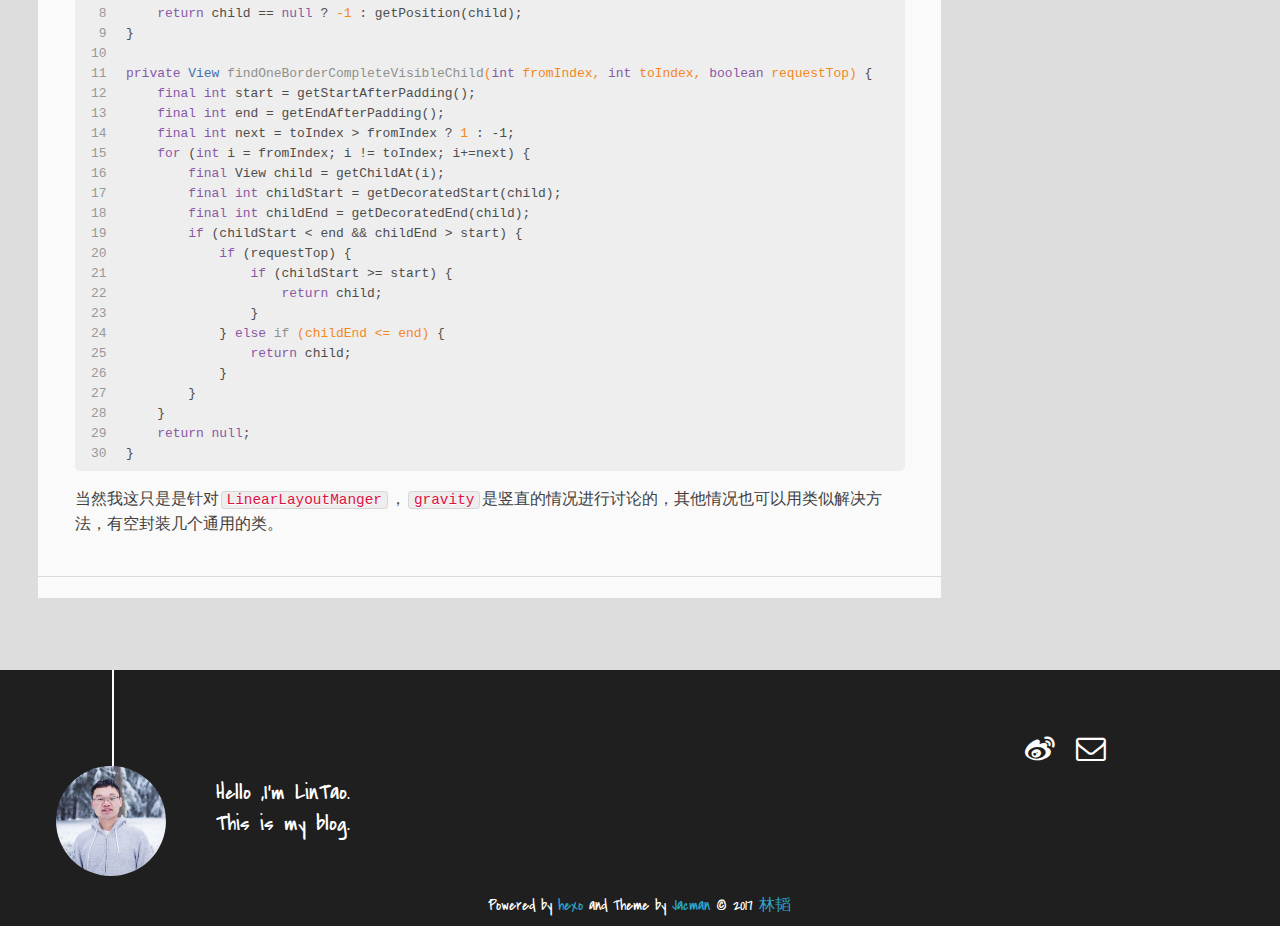
==== commit b8b94d6c: "Site updated: 2017-03-08 13:56:28" ====
--- a/index.html
+++ b/index.html
@@ -94,7 +94,7 @@
         <p>Android现在的上拉刷新、下拉加载很多都是使用<code>SwipeRefreshLayout</code>和<code>RecyclerView</code>，监听滑动实现的，在监听滑动时通过标题的两个方法判断是否滑动到底以及是否滑动到头，关于这个网上博客很多，就不介绍了。</p>
 <p>一般情况下确实是没有问题的，但是如果你的<strong><em>第一个Item/最后一个Item</em></strong>的<code>View</code>大小超过屏幕大小，你就会发现<strong><em>下拉刷新/上拉加载</em></strong>失去作用。那这是什么问题呢？</p>
 <p>首先，我们来看下<code>findFirstCompletelyVisibleItemPosition()</code><br><figure class="highlight aspectj"><table><tr><td class="gutter"><pre><div class="line">1</div><div class="line">2</div><div class="line">3</div><div class="line">4</div></pre></td><td class="code"><pre><div class="line"><span class="keyword">public</span> <span class="function"><span class="keyword">int</span> <span class="title">findLastCompletelyVisibleItemPosition</span><span class="params">()</span> </span>&#123;</div><div class="line">    <span class="keyword">final</span> View child = findOneVisibleChild(getChildCount() - <span class="number">1</span>, <span class="number">-1</span>, <span class="keyword">true</span>, <span class="keyword">false</span>);</div><div class="line">    <span class="keyword">return</span> child == <span class="keyword">null</span> ? NO_POSITION : getPosition(child);</div><div class="line">&#125;</div></pre></td></tr></table></figure></p>
-<p>我们看到它是通过<code>findOneVisibleChild()</code>方法来获得View的<br><img src="/2017/03/08/Android使用LinearLayoutManager的findFirstCompletelyVisibleItemPosition和findLastCompletelyVisibleItemPosition判断下拉刷新上拉加载问题/findOne.png" alt="findOneVisibleChild" title="findOneVisibleChild"><br>可以发现通过<code>findFirstCompletelyVisibleItemPosition()</code>和<code>findLastCompletelyVisibleItemPosition()</code>实现上拉加载下拉刷新并不是很合适，这两个方法如其名，返回的是完全显示的item位置，而不是我们需要的最后一个且底部完全显示的item位置。知道了这个解决方法就简单了。我们只需要修改<code>LinearLayoutManager</code>添加几个方法就好了一个符合需求的。</p>
+<p>我们看到它是通过<code>findOneVisibleChild()</code>方法来获得View的<br><img src="/2017/03/08/Android使用LinearLayoutManager的findFirstCompletelyVisibleItemPosition和findLastCompletelyVisibleItemPosition判断下拉刷新上拉加载问题/findOne.png" alt="findOneVisibleChild" title="findOneVisibleChild"><br>可以发现通过<code>findFirstCompletelyVisibleItemPosition()</code>和<code>findLastCompletelyVisibleItemPosition()</code>实现上拉加载下拉刷新并不是很合适，这两个方法如其名，返回的是完全显示的item位置，而不是我们需要的最后一个且底部完全显示的item位置。知道了这个解决方法就简单了。我们只需要修改<code>LinearLayoutManager</code>添加几个方法就好了。</p>
 <p>修改的代码如下</p>
 <figure class="highlight aspectj"><table><tr><td class="gutter"><pre><div class="line">1</div><div class="line">2</div><div class="line">3</div><div class="line">4</div><div class="line">5</div><div class="line">6</div><div class="line">7</div><div class="line">8</div><div class="line">9</div><div class="line">10</div><div class="line">11</div><div class="line">12</div><div class="line">13</div><div class="line">14</div><div class="line">15</div><div class="line">16</div><div class="line">17</div><div class="line">18</div><div class="line">19</div><div class="line">20</div><div class="line">21</div><div class="line">22</div><div class="line">23</div><div class="line">24</div><div class="line">25</div><div class="line">26</div><div class="line">27</div><div class="line">28</div><div class="line">29</div><div class="line">30</div></pre></td><td class="code"><pre><div class="line"><span class="keyword">public</span> <span class="function"><span class="keyword">int</span> <span class="title">findFirstTopCompletelyEmergedItemPosition</span><span class="params">()</span> </span>&#123;</div><div class="line">    <span class="keyword">final</span> View child = findOneBorderCompleteVisibleChild(getChildCount() - <span class="number">1</span>, <span class="number">-1</span>, <span class="keyword">false</span>);</div><div class="line">    <span class="keyword">return</span> child == <span class="keyword">null</span> ? <span class="number">-1</span> : getPosition(child);</div><div class="line">&#125;</div><div class="line"></div><div class="line"><span class="keyword">public</span> <span class="function"><span class="keyword">int</span> <span class="title">findLastBottomCompletelyEmergedItemPosition</span><span class="params">()</span> </span>&#123;</div><div class="line">    <span class="keyword">final</span> View child = findOneBorderCompleteVisibleChild(<span class="number">0</span>, getChildCount(), <span class="keyword">true</span>);</div><div class="line">    <span class="keyword">return</span> child == <span class="keyword">null</span> ? <span class="number">-1</span> : getPosition(child);</div><div class="line">&#125;</div><div class="line"></div><div class="line"><span class="keyword">private</span> <span class="function">View <span class="title">findOneBorderCompleteVisibleChild</span><span class="params">(<span class="keyword">int</span> fromIndex, <span class="keyword">int</span> toIndex, <span class="keyword">boolean</span> requestTop)</span> </span>&#123;</div><div class="line">    <span class="keyword">final</span> <span class="keyword">int</span> start = getStartAfterPadding();</div><div class="line">    <span class="keyword">final</span> <span class="keyword">int</span> end = getEndAfterPadding();</div><div class="line">    <span class="keyword">final</span> <span class="keyword">int</span> next = toIndex &gt; fromIndex ? <span class="number">1</span> : -1;</div><div class="line">    <span class="keyword">for</span> (<span class="keyword">int</span> i = fromIndex; i != toIndex; i+=next) &#123;</div><div class="line">        <span class="keyword">final</span> View child = getChildAt(i);</div><div class="line">        <span class="keyword">final</span> <span class="keyword">int</span> childStart = getDecoratedStart(child);</div><div class="line">        <span class="keyword">final</span> <span class="keyword">int</span> childEnd = getDecoratedEnd(child);</div><div class="line">        <span class="keyword">if</span> (childStart &lt; end &amp;&amp; childEnd &gt; start) &#123;</div><div class="line">            <span class="keyword">if</span> (requestTop) &#123;</div><div class="line">                <span class="keyword">if</span> (childStart &gt;= start) &#123;</div><div class="line">                    <span class="keyword">return</span> child;</div><div class="line">                &#125;</div><div class="line">            &#125; <span class="function"><span class="keyword">else</span> <span class="title">if</span> <span class="params">(childEnd &lt;= end)</span> </span>&#123;</div><div class="line">                <span class="keyword">return</span> child;</div><div class="line">            &#125;</div><div class="line">        &#125; </div><div class="line">    &#125;</div><div class="line">    <span class="keyword">return</span> <span class="keyword">null</span>;</div><div class="line">&#125;</div></pre></td></tr></table></figure>
 <p>当然我这只是是针对<code>LinearLayoutManger</code>，<code>gravity</code>是竖直的情况进行讨论的，其他情况也可以用类似解决方法，有空封装几个通用的类。</p>
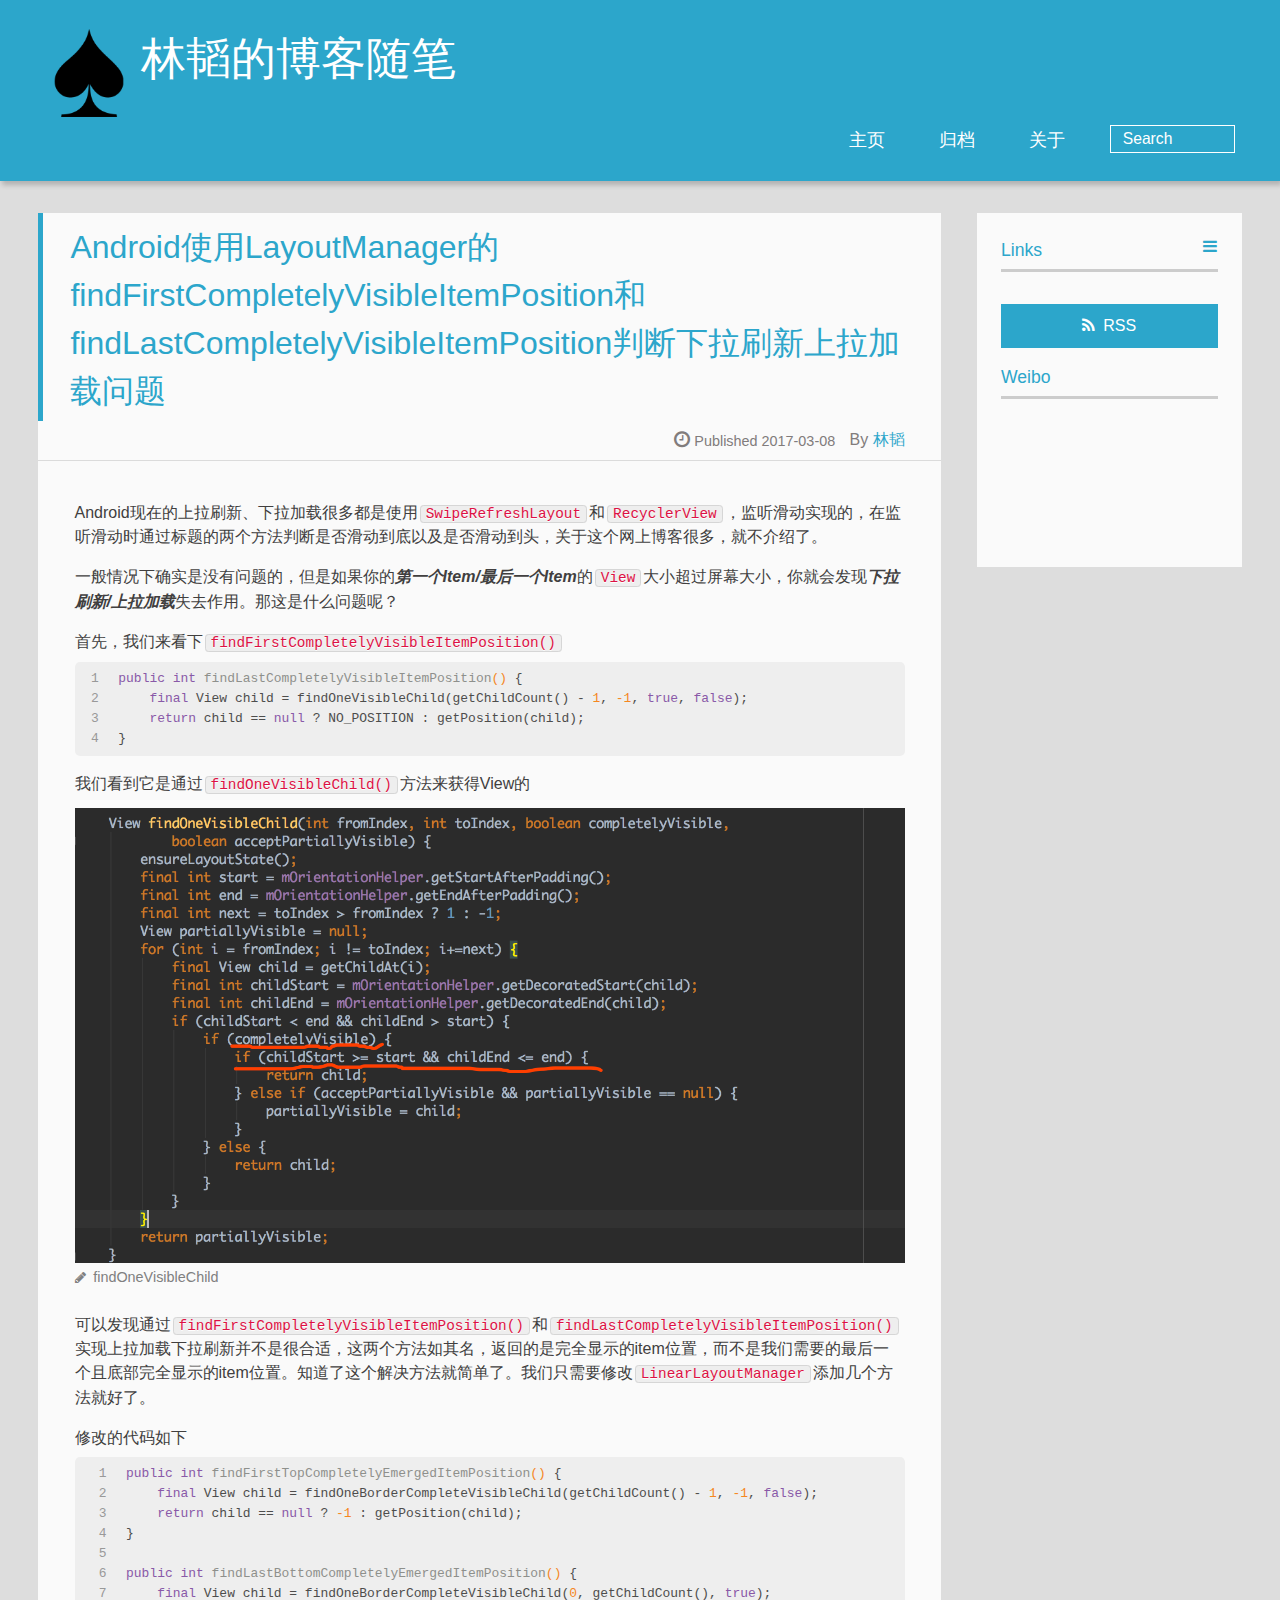
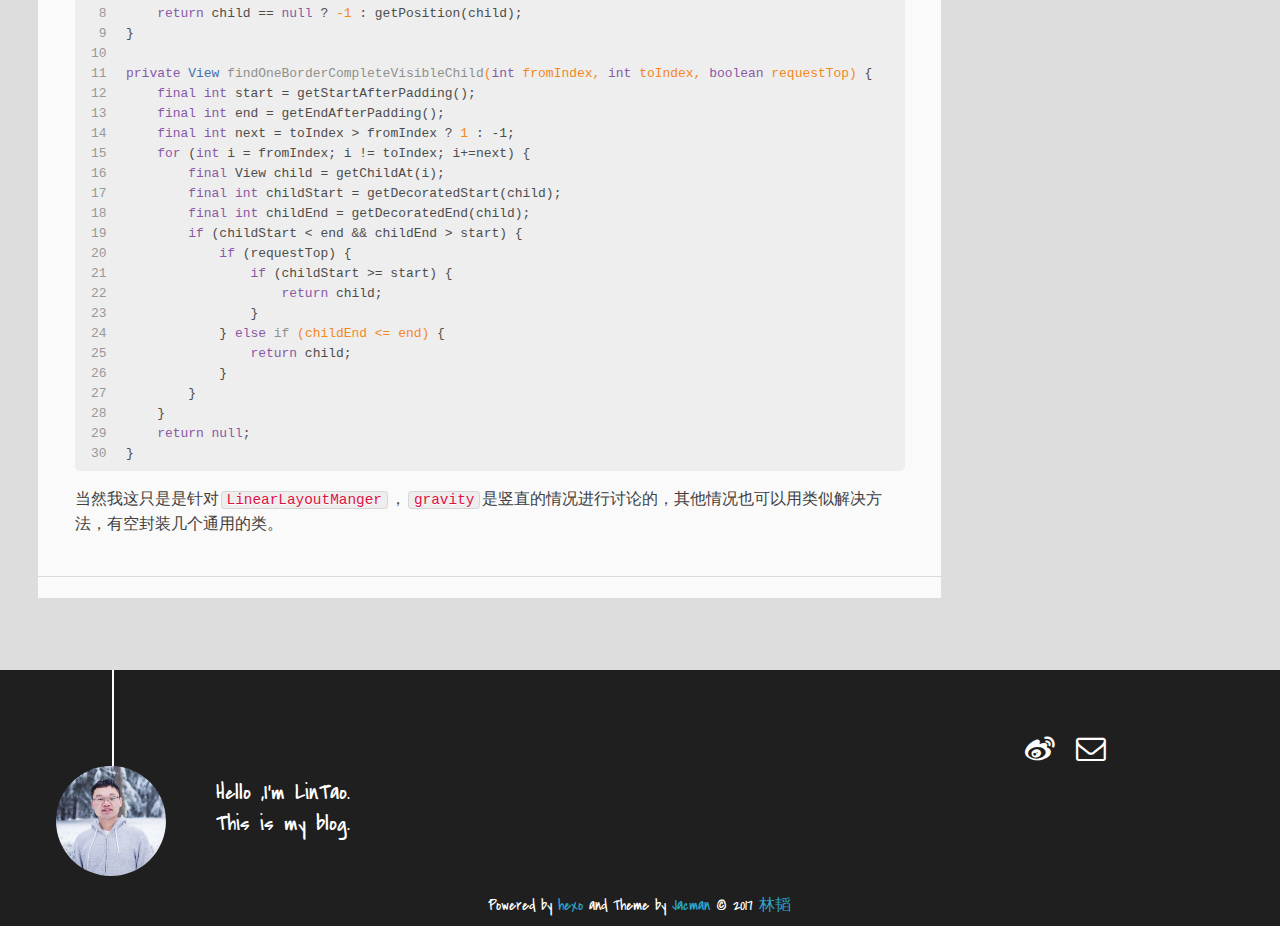
==== commit 10ce22ab: "Site updated: 2017-03-08 15:01:09" ====
--- a/index.html
+++ b/index.html
@@ -78,7 +78,7 @@
         <header class="article-info clearfix">
   <h1 itemprop="name">
     
-      <a href="/2017/03/08/Android使用LinearLayoutManager的findFirstCompletelyVisibleItemPosition和findLastCompletelyVisibleItemPosition判断下拉刷新上拉加载问题/" title="Android使用LinearLayoutManager的findFirstCompletelyVisibleItemPosition和findLastCompletelyVisibleItemPosition判断下拉刷新上拉加载问题" itemprop="url">Android使用LinearLayoutManager的findFirstCompletelyVisibleItemPosition和findLastCompletelyVisibleItemPosition判断下拉刷新上拉加载问题</a>
+      <a href="/2017/03/08/Android使用LinearLayoutManager的findFirstCompletelyVisibleItemPosition和findLastCompletelyVisibleItemPosition判断下拉刷新上拉加载问题/" title="Android使用LayoutManager的findFirstCompletelyVisibleItemPosition和findLastCompletelyVisibleItemPosition判断下拉刷新上拉加载问题" itemprop="url">Android使用LayoutManager的findFirstCompletelyVisibleItemPosition和findLastCompletelyVisibleItemPosition判断下拉刷新上拉加载问题</a>
   </h1>
   <p class="article-author">By
        
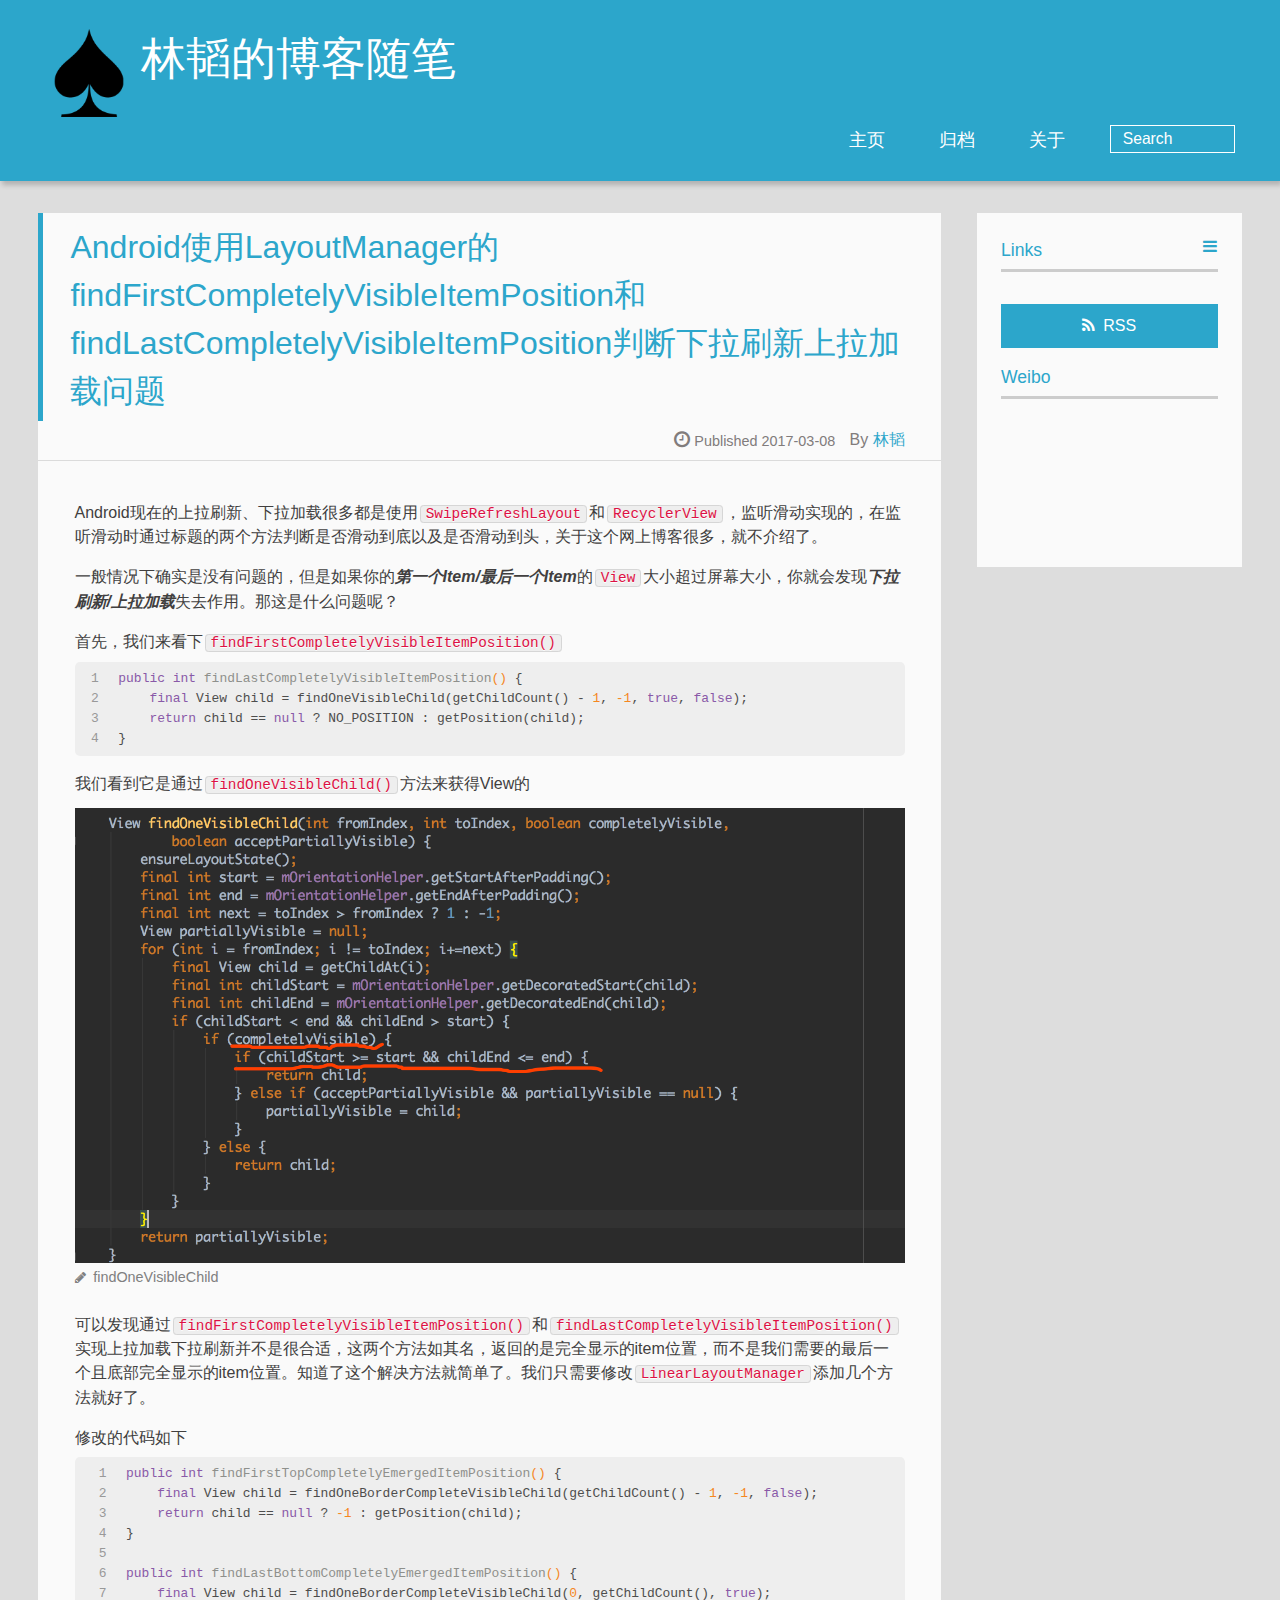
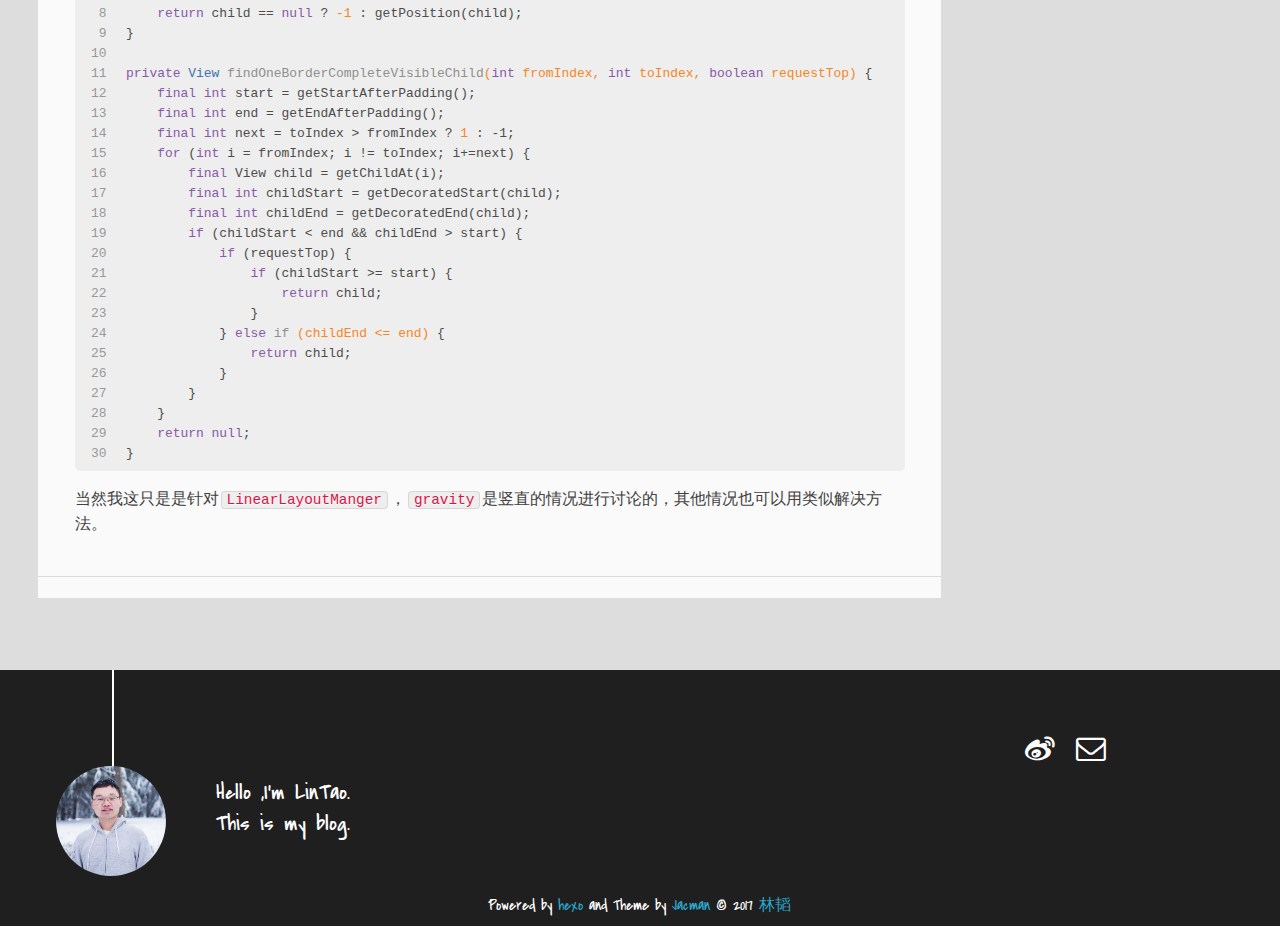
==== commit 346cd1f5: "Site updated: 2017-03-08 20:59:43" ====
--- a/index.html
+++ b/index.html
@@ -97,7 +97,7 @@
 <p>我们看到它是通过<code>findOneVisibleChild()</code>方法来获得View的<br><img src="/2017/03/08/Android使用LinearLayoutManager的findFirstCompletelyVisibleItemPosition和findLastCompletelyVisibleItemPosition判断下拉刷新上拉加载问题/findOne.png" alt="findOneVisibleChild" title="findOneVisibleChild"><br>可以发现通过<code>findFirstCompletelyVisibleItemPosition()</code>和<code>findLastCompletelyVisibleItemPosition()</code>实现上拉加载下拉刷新并不是很合适，这两个方法如其名，返回的是完全显示的item位置，而不是我们需要的最后一个且底部完全显示的item位置。知道了这个解决方法就简单了。我们只需要修改<code>LinearLayoutManager</code>添加几个方法就好了。</p>
 <p>修改的代码如下</p>
 <figure class="highlight aspectj"><table><tr><td class="gutter"><pre><div class="line">1</div><div class="line">2</div><div class="line">3</div><div class="line">4</div><div class="line">5</div><div class="line">6</div><div class="line">7</div><div class="line">8</div><div class="line">9</div><div class="line">10</div><div class="line">11</div><div class="line">12</div><div class="line">13</div><div class="line">14</div><div class="line">15</div><div class="line">16</div><div class="line">17</div><div class="line">18</div><div class="line">19</div><div class="line">20</div><div class="line">21</div><div class="line">22</div><div class="line">23</div><div class="line">24</div><div class="line">25</div><div class="line">26</div><div class="line">27</div><div class="line">28</div><div class="line">29</div><div class="line">30</div></pre></td><td class="code"><pre><div class="line"><span class="keyword">public</span> <span class="function"><span class="keyword">int</span> <span class="title">findFirstTopCompletelyEmergedItemPosition</span><span class="params">()</span> </span>&#123;</div><div class="line">    <span class="keyword">final</span> View child = findOneBorderCompleteVisibleChild(getChildCount() - <span class="number">1</span>, <span class="number">-1</span>, <span class="keyword">false</span>);</div><div class="line">    <span class="keyword">return</span> child == <span class="keyword">null</span> ? <span class="number">-1</span> : getPosition(child);</div><div class="line">&#125;</div><div class="line"></div><div class="line"><span class="keyword">public</span> <span class="function"><span class="keyword">int</span> <span class="title">findLastBottomCompletelyEmergedItemPosition</span><span class="params">()</span> </span>&#123;</div><div class="line">    <span class="keyword">final</span> View child = findOneBorderCompleteVisibleChild(<span class="number">0</span>, getChildCount(), <span class="keyword">true</span>);</div><div class="line">    <span class="keyword">return</span> child == <span class="keyword">null</span> ? <span class="number">-1</span> : getPosition(child);</div><div class="line">&#125;</div><div class="line"></div><div class="line"><span class="keyword">private</span> <span class="function">View <span class="title">findOneBorderCompleteVisibleChild</span><span class="params">(<span class="keyword">int</span> fromIndex, <span class="keyword">int</span> toIndex, <span class="keyword">boolean</span> requestTop)</span> </span>&#123;</div><div class="line">    <span class="keyword">final</span> <span class="keyword">int</span> start = getStartAfterPadding();</div><div class="line">    <span class="keyword">final</span> <span class="keyword">int</span> end = getEndAfterPadding();</div><div class="line">    <span class="keyword">final</span> <span class="keyword">int</span> next = toIndex &gt; fromIndex ? <span class="number">1</span> : -1;</div><div class="line">    <span class="keyword">for</span> (<span class="keyword">int</span> i = fromIndex; i != toIndex; i+=next) &#123;</div><div class="line">        <span class="keyword">final</span> View child = getChildAt(i);</div><div class="line">        <span class="keyword">final</span> <span class="keyword">int</span> childStart = getDecoratedStart(child);</div><div class="line">        <span class="keyword">final</span> <span class="keyword">int</span> childEnd = getDecoratedEnd(child);</div><div class="line">        <span class="keyword">if</span> (childStart &lt; end &amp;&amp; childEnd &gt; start) &#123;</div><div class="line">            <span class="keyword">if</span> (requestTop) &#123;</div><div class="line">                <span class="keyword">if</span> (childStart &gt;= start) &#123;</div><div class="line">                    <span class="keyword">return</span> child;</div><div class="line">                &#125;</div><div class="line">            &#125; <span class="function"><span class="keyword">else</span> <span class="title">if</span> <span class="params">(childEnd &lt;= end)</span> </span>&#123;</div><div class="line">                <span class="keyword">return</span> child;</div><div class="line">            &#125;</div><div class="line">        &#125; </div><div class="line">    &#125;</div><div class="line">    <span class="keyword">return</span> <span class="keyword">null</span>;</div><div class="line">&#125;</div></pre></td></tr></table></figure>
-<p>当然我这只是是针对<code>LinearLayoutManger</code>，<code>gravity</code>是竖直的情况进行讨论的，其他情况也可以用类似解决方法，有空封装几个通用的类。</p>
+<p>当然我这只是是针对<code>LinearLayoutManger</code>，<code>gravity</code>是竖直的情况进行讨论的，其他情况也可以用类似解决方法。</p>
 
         
         
